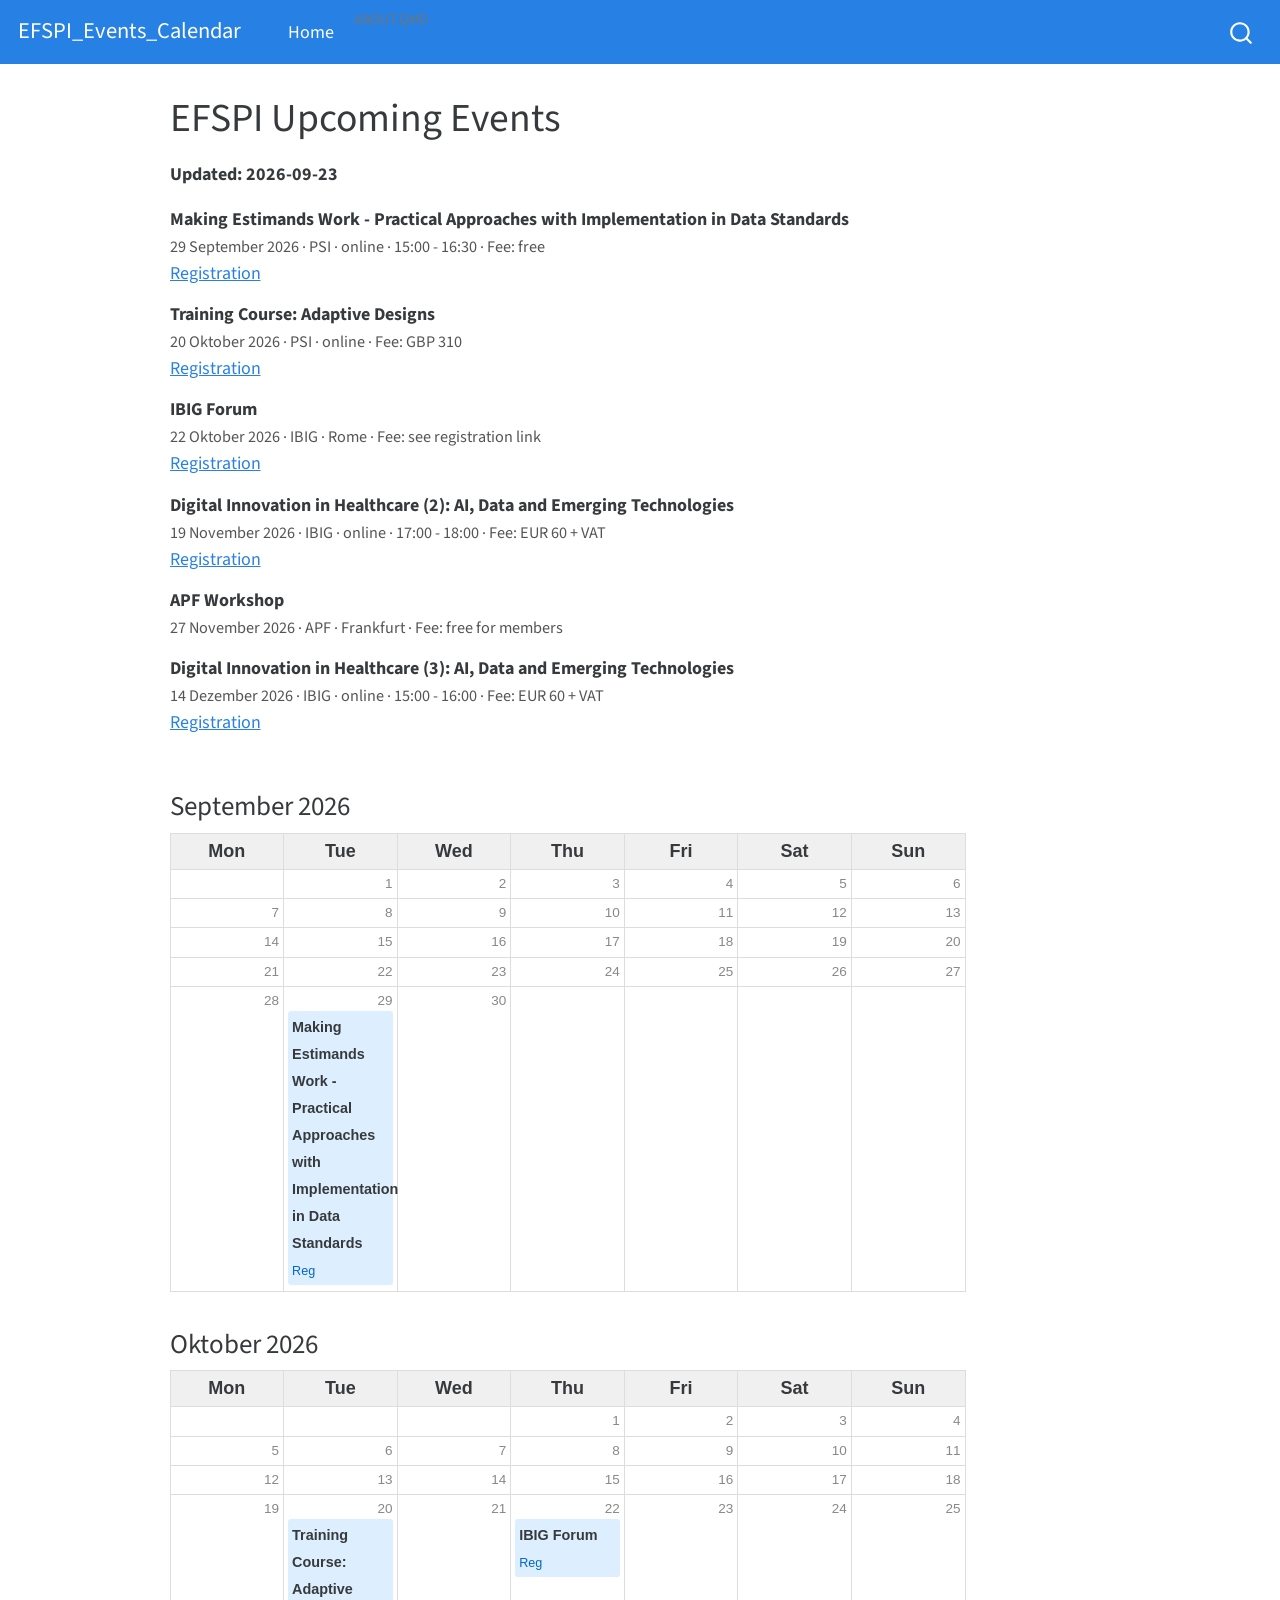
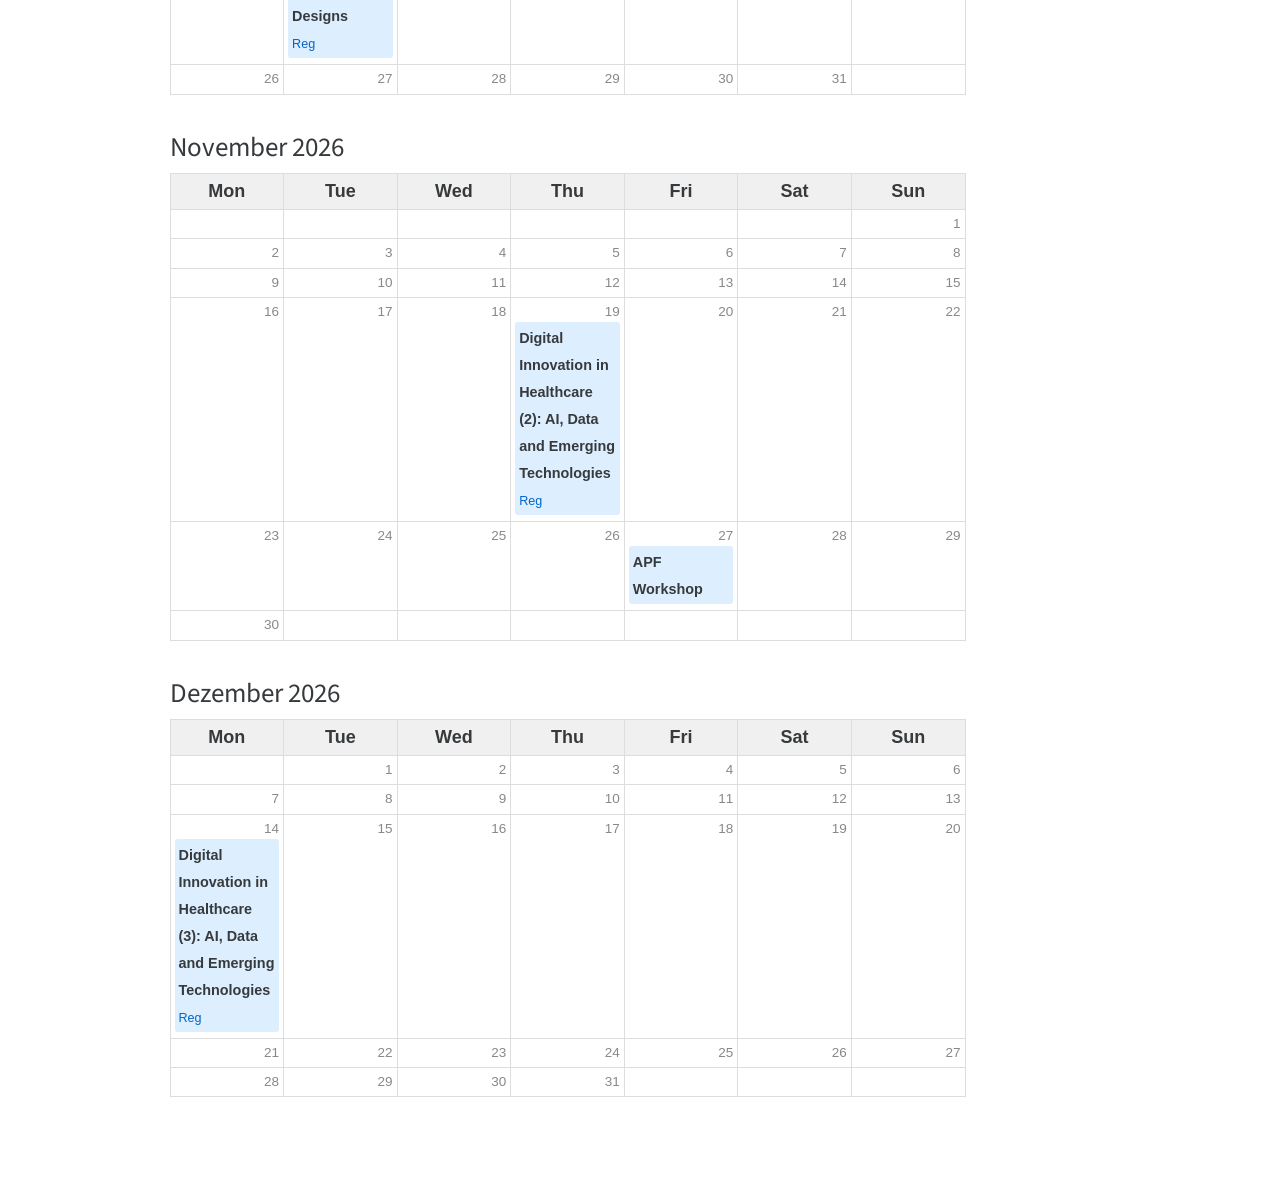
==== docs/index.html @ 8a39c282 "corrections" ====
<!DOCTYPE html>
<html xmlns="http://www.w3.org/1999/xhtml" lang="en" xml:lang="en"><head>

<meta charset="utf-8">
<meta name="generator" content="quarto-1.2.335">

<meta name="viewport" content="width=device-width, initial-scale=1.0, user-scalable=yes">


<title>EFSPI_Events_Calendar - EFSPI Upcoming Events</title>
<style>
code{white-space: pre-wrap;}
span.smallcaps{font-variant: small-caps;}
div.columns{display: flex; gap: min(4vw, 1.5em);}
div.column{flex: auto; overflow-x: auto;}
div.hanging-indent{margin-left: 1.5em; text-indent: -1.5em;}
ul.task-list{list-style: none;}
ul.task-list li input[type="checkbox"] {
  width: 0.8em;
  margin: 0 0.8em 0.2em -1.6em;
  vertical-align: middle;
}
</style>


<script src="site_libs/quarto-nav/quarto-nav.js"></script>
<script src="site_libs/quarto-nav/headroom.min.js"></script>
<script src="site_libs/clipboard/clipboard.min.js"></script>
<script src="site_libs/quarto-search/autocomplete.umd.js"></script>
<script src="site_libs/quarto-search/fuse.min.js"></script>
<script src="site_libs/quarto-search/quarto-search.js"></script>
<meta name="quarto:offset" content="./">
<script src="site_libs/quarto-html/quarto.js"></script>
<script src="site_libs/quarto-html/popper.min.js"></script>
<script src="site_libs/quarto-html/tippy.umd.min.js"></script>
<script src="site_libs/quarto-html/anchor.min.js"></script>
<link href="site_libs/quarto-html/tippy.css" rel="stylesheet">
<link href="site_libs/quarto-html/quarto-syntax-highlighting.css" rel="stylesheet" id="quarto-text-highlighting-styles">
<script src="site_libs/bootstrap/bootstrap.min.js"></script>
<link href="site_libs/bootstrap/bootstrap-icons.css" rel="stylesheet">
<link href="site_libs/bootstrap/bootstrap.min.css" rel="stylesheet" id="quarto-bootstrap" data-mode="light">
<script id="quarto-search-options" type="application/json">{
  "location": "navbar",
  "copy-button": false,
  "collapse-after": 3,
  "panel-placement": "end",
  "type": "overlay",
  "limit": 20,
  "language": {
    "search-no-results-text": "No results",
    "search-matching-documents-text": "matching documents",
    "search-copy-link-title": "Copy link to search",
    "search-hide-matches-text": "Hide additional matches",
    "search-more-match-text": "more match in this document",
    "search-more-matches-text": "more matches in this document",
    "search-clear-button-title": "Clear",
    "search-detached-cancel-button-title": "Cancel",
    "search-submit-button-title": "Submit"
  }
}</script>


<link rel="stylesheet" href="styles.css">
</head>

<body class="nav-fixed">

<div id="quarto-search-results"></div>
  <header id="quarto-header" class="headroom fixed-top">
    <nav class="navbar navbar-expand-lg navbar-dark ">
      <div class="navbar-container container-fluid">
      <div class="navbar-brand-container">
    <a class="navbar-brand" href="./index.html">
    <span class="navbar-title">EFSPI_Events_Calendar</span>
    </a>
  </div>
          <button class="navbar-toggler" type="button" data-bs-toggle="collapse" data-bs-target="#navbarCollapse" aria-controls="navbarCollapse" aria-expanded="false" aria-label="Toggle navigation" onclick="if (window.quartoToggleHeadroom) { window.quartoToggleHeadroom(); }">
  <span class="navbar-toggler-icon"></span>
</button>
          <div class="collapse navbar-collapse" id="navbarCollapse">
            <ul class="navbar-nav navbar-nav-scroll me-auto">
  <li class="nav-item">
    <a class="nav-link active" href="./index.html" aria-current="page">
 <span class="menu-text">Home</span></a>
  </li>  
  <li class="dropdown-header">
 <span class="menu-text">about.qmd</span></li>
</ul>
              <div id="quarto-search" class="" title="Search"></div>
          </div> <!-- /navcollapse -->
      </div> <!-- /container-fluid -->
    </nav>
</header>
<!-- content -->
<div id="quarto-content" class="quarto-container page-columns page-rows-contents page-layout-article page-navbar">
<!-- sidebar -->
<!-- margin-sidebar -->
    <div id="quarto-margin-sidebar" class="sidebar margin-sidebar">
        
    </div>
<!-- main -->
<main class="content" id="quarto-document-content">

<header id="title-block-header" class="quarto-title-block default">
<div class="quarto-title">
<h1 class="title">EFSPI Upcoming Events</h1>
</div>



<div class="quarto-title-meta">

    
  
    
  </div>
  

</header>

<div class="cell">

</div>
<p><strong>Updated: 2026-09-23</strong></p>
<div class="cell">

</div>
<div class="cell-output-display">
<ul style="list-style:none; padding-left:0;">
<li style="margin-bottom:0.8em;">
<strong>Making Estimands Work - Practical Approaches with Implementation in Data Standards</strong>
<br>
<span style="color:#555; font-size:0.9em;">29 September 2026 · PSI · online · 15:00 - 16:30 · Fee: free</span>
<br>
<a href="https://www.psiweb.org/events/event-item/2026/09/29/default-calendar/making-estimands-work---practical-approaches-with-implementation-in-data-standards__;!!Eu8ikxSnpXkBCg!ZnYE-4MUU38ZFe_chBltUeCgJdPd--goUozx1WuyBb1D4DlcqTXJ4Sy6slEdzy6hXQm02Gc2l-YIGMWHgOk6dEaZqAbaOb8753hrBzM$">Registration</a>
</li>
<li style="margin-bottom:0.8em;">
<strong>Training Course: Adaptive Designs</strong>
<br>
<span style="color:#555; font-size:0.9em;">20 Oktober 2026 · PSI · online · Fee: GBP 310</span>
<br>
<a href="https://www.psiweb.org/events/event-item/2026/10/20/default-calendar/psi-training-course--adaptive-designs__;!!Eu8ikxSnpXkBCg!ZnYE-4MUU38ZFe_chBltUeCgJdPd--goUozx1WuyBb1D4DlcqTXJ4Sy6slEdzy6hXQm02Gc2l-YIGMWHgOk6dEaZqAbaOb871MA6efM$">Registration</a>
</li>
<li style="margin-bottom:0.8em;">
<strong>IBIG Forum</strong>
<br>
<span style="color:#555; font-size:0.9em;">22 Oktober 2026 · IBIG · Rome · Fee: see registration link</span>
<br>
<a href="https://eventi.linecongress.com/FrontEnd/index.php?job=CAMBIO_LINGUA&amp;SYSTEM_LINGUA=en&amp;center=REGISTRAZIONE__;!!Eu8ikxSnpXkBCg!cJTNL3lwAKtZ7hWJ_s9ypHmPSdzuYnQo1s8SMgA1jEizMlxwiY4vSqfa9BjDc6ctfJDakOF1p_NlqCm38WljlmKPu0xXmwSCoRz6$">Registration</a>
</li>
<li style="margin-bottom:0.8em;">
<strong>Digital Innovation in Healthcare (2): AI, Data and Emerging Technologies</strong>
<br>
<span style="color:#555; font-size:0.9em;">19 November 2026 · IBIG · online · 17:00 - 18:00 · Fee: EUR 60 + VAT</span>
<br>
<a href="https://www.simef.it/events/webinar-series-on-digital-innovation-in-healthcare-ai-data-and-emerging-technologies/__;!!Eu8ikxSnpXkBCg!cJTNL3lwAKtZ7hWJ_s9ypHmPSdzuYnQo1s8SMgA1jEizMlxwiY4vSqfa9BjDc6ctfJDakOF1p_NlqCm38WljlmKPu0xXm_95G_2I$">Registration</a>
</li>
<li style="margin-bottom:0.8em;">
<strong>APF Workshop</strong>
<br>
<span style="color:#555; font-size:0.9em;">27 November 2026 · APF · Frankfurt · Fee: free for members</span>
<br>
</li>
<li style="margin-bottom:0.8em;">
<strong>Digital Innovation in Healthcare (3): AI, Data and Emerging Technologies</strong>
<br>
<span style="color:#555; font-size:0.9em;">14 Dezember 2026 · IBIG · online · 15:00 - 16:00 · Fee: EUR 60 + VAT</span>
<br>
<a href="https://www.simef.it/events/webinar-series-on-digital-innovation-in-healthcare-ai-data-and-emerging-technologies/__;!!Eu8ikxSnpXkBCg!cJTNL3lwAKtZ7hWJ_s9ypHmPSdzuYnQo1s8SMgA1jEizMlxwiY4vSqfa9BjDc6ctfJDakOF1p_NlqCm38WljlmKPu0xXm_95G_2I$">Registration</a>
</li>
</ul>
</div>
<div class="cell-output-display">

<h3 style="margin-top:2rem" class="anchored">September 2026</h3>
<table style="width:100%; border-collapse:collapse; table-layout:fixed;">
<thead>
<tr>
<th style="width:14.28%; text-align:center; padding:4px;
                           background:#f0f0f0; border:1px solid #ddd;">Mon</th>
<th style="width:14.28%; text-align:center; padding:4px;
                           background:#f0f0f0; border:1px solid #ddd;">Tue</th>
<th style="width:14.28%; text-align:center; padding:4px;
                           background:#f0f0f0; border:1px solid #ddd;">Wed</th>
<th style="width:14.28%; text-align:center; padding:4px;
                           background:#f0f0f0; border:1px solid #ddd;">Thu</th>
<th style="width:14.28%; text-align:center; padding:4px;
                           background:#f0f0f0; border:1px solid #ddd;">Fri</th>
<th style="width:14.28%; text-align:center; padding:4px;
                           background:#f0f0f0; border:1px solid #ddd;">Sat</th>
<th style="width:14.28%; text-align:center; padding:4px;
                           background:#f0f0f0; border:1px solid #ddd;">Sun</th>
</tr>
</thead>
<tbody>
<tr>
<td style="border:1px solid #ddd;"></td>
<td style="border:1px solid #ddd; vertical-align:top; padding:4px;
                 min-height:60px; width:14.28%;">
<div style="font-size:0.75em; color:#888;
                               text-align:right;">1</div>
</td>
<td style="border:1px solid #ddd; vertical-align:top; padding:4px;
                 min-height:60px; width:14.28%;">
<div style="font-size:0.75em; color:#888;
                               text-align:right;">2</div>
</td>
<td style="border:1px solid #ddd; vertical-align:top; padding:4px;
                 min-height:60px; width:14.28%;">
<div style="font-size:0.75em; color:#888;
                               text-align:right;">3</div>
</td>
<td style="border:1px solid #ddd; vertical-align:top; padding:4px;
                 min-height:60px; width:14.28%;">
<div style="font-size:0.75em; color:#888;
                               text-align:right;">4</div>
</td>
<td style="border:1px solid #ddd; vertical-align:top; padding:4px;
                 min-height:60px; width:14.28%;">
<div style="font-size:0.75em; color:#888;
                               text-align:right;">5</div>
</td>
<td style="border:1px solid #ddd; vertical-align:top; padding:4px;
                 min-height:60px; width:14.28%;">
<div style="font-size:0.75em; color:#888;
                               text-align:right;">6</div>
</td>
</tr>
<tr>
<td style="border:1px solid #ddd; vertical-align:top; padding:4px;
                 min-height:60px; width:14.28%;">
<div style="font-size:0.75em; color:#888;
                               text-align:right;">7</div>
</td>
<td style="border:1px solid #ddd; vertical-align:top; padding:4px;
                 min-height:60px; width:14.28%;">
<div style="font-size:0.75em; color:#888;
                               text-align:right;">8</div>
</td>
<td style="border:1px solid #ddd; vertical-align:top; padding:4px;
                 min-height:60px; width:14.28%;">
<div style="font-size:0.75em; color:#888;
                               text-align:right;">9</div>
</td>
<td style="border:1px solid #ddd; vertical-align:top; padding:4px;
                 min-height:60px; width:14.28%;">
<div style="font-size:0.75em; color:#888;
                               text-align:right;">10</div>
</td>
<td style="border:1px solid #ddd; vertical-align:top; padding:4px;
                 min-height:60px; width:14.28%;">
<div style="font-size:0.75em; color:#888;
                               text-align:right;">11</div>
</td>
<td style="border:1px solid #ddd; vertical-align:top; padding:4px;
                 min-height:60px; width:14.28%;">
<div style="font-size:0.75em; color:#888;
                               text-align:right;">12</div>
</td>
<td style="border:1px solid #ddd; vertical-align:top; padding:4px;
                 min-height:60px; width:14.28%;">
<div style="font-size:0.75em; color:#888;
                               text-align:right;">13</div>
</td>
</tr>
<tr>
<td style="border:1px solid #ddd; vertical-align:top; padding:4px;
                 min-height:60px; width:14.28%;">
<div style="font-size:0.75em; color:#888;
                               text-align:right;">14</div>
</td>
<td style="border:1px solid #ddd; vertical-align:top; padding:4px;
                 min-height:60px; width:14.28%;">
<div style="font-size:0.75em; color:#888;
                               text-align:right;">15</div>
</td>
<td style="border:1px solid #ddd; vertical-align:top; padding:4px;
                 min-height:60px; width:14.28%;">
<div style="font-size:0.75em; color:#888;
                               text-align:right;">16</div>
</td>
<td style="border:1px solid #ddd; vertical-align:top; padding:4px;
                 min-height:60px; width:14.28%;">
<div style="font-size:0.75em; color:#888;
                               text-align:right;">17</div>
</td>
<td style="border:1px solid #ddd; vertical-align:top; padding:4px;
                 min-height:60px; width:14.28%;">
<div style="font-size:0.75em; color:#888;
                               text-align:right;">18</div>
</td>
<td style="border:1px solid #ddd; vertical-align:top; padding:4px;
                 min-height:60px; width:14.28%;">
<div style="font-size:0.75em; color:#888;
                               text-align:right;">19</div>
</td>
<td style="border:1px solid #ddd; vertical-align:top; padding:4px;
                 min-height:60px; width:14.28%;">
<div style="font-size:0.75em; color:#888;
                               text-align:right;">20</div>
</td>
</tr>
<tr>
<td style="border:1px solid #ddd; vertical-align:top; padding:4px;
                 min-height:60px; width:14.28%;">
<div style="font-size:0.75em; color:#888;
                               text-align:right;">21</div>
</td>
<td style="border:1px solid #ddd; vertical-align:top; padding:4px;
                 min-height:60px; width:14.28%;">
<div style="font-size:0.75em; color:#888;
                               text-align:right;">22</div>
</td>
<td style="border:1px solid #ddd; vertical-align:top; padding:4px;
                 min-height:60px; width:14.28%;">
<div style="font-size:0.75em; color:#888;
                               text-align:right;">23</div>
</td>
<td style="border:1px solid #ddd; vertical-align:top; padding:4px;
                 min-height:60px; width:14.28%;">
<div style="font-size:0.75em; color:#888;
                               text-align:right;">24</div>
</td>
<td style="border:1px solid #ddd; vertical-align:top; padding:4px;
                 min-height:60px; width:14.28%;">
<div style="font-size:0.75em; color:#888;
                               text-align:right;">25</div>
</td>
<td style="border:1px solid #ddd; vertical-align:top; padding:4px;
                 min-height:60px; width:14.28%;">
<div style="font-size:0.75em; color:#888;
                               text-align:right;">26</div>
</td>
<td style="border:1px solid #ddd; vertical-align:top; padding:4px;
                 min-height:60px; width:14.28%;">
<div style="font-size:0.75em; color:#888;
                               text-align:right;">27</div>
</td>
</tr>
<tr>
<td style="border:1px solid #ddd; vertical-align:top; padding:4px;
                 min-height:60px; width:14.28%;">
<div style="font-size:0.75em; color:#888;
                               text-align:right;">28</div>
</td>
<td style="border:1px solid #ddd; vertical-align:top; padding:4px;
                 min-height:60px; width:14.28%;">
<div style="font-size:0.75em; color:#888;
                               text-align:right;">29</div>
<div style="background:#ddeeff; border-radius:3px;
                     padding:2px 4px;
                     margin-bottom:2px;">
<strong style="font-size:0.8em;">Making Estimands Work - Practical Approaches with Implementation in Data Standards</strong>
<br>
<a href="https://www.psiweb.org/events/event-item/2026/09/29/default-calendar/making-estimands-work---practical-approaches-with-implementation-in-data-standards__;!!Eu8ikxSnpXkBCg!ZnYE-4MUU38ZFe_chBltUeCgJdPd--goUozx1WuyBb1D4DlcqTXJ4Sy6slEdzy6hXQm02Gc2l-YIGMWHgOk6dEaZqAbaOb8753hrBzM$" style="font-size:0.7em;">Reg</a>
</div>
</td>
<td style="border:1px solid #ddd; vertical-align:top; padding:4px;
                 min-height:60px; width:14.28%;">
<div style="font-size:0.75em; color:#888;
                               text-align:right;">30</div>
</td>
<td style="border:1px solid #ddd;"></td>
<td style="border:1px solid #ddd;"></td>
<td style="border:1px solid #ddd;"></td>
<td style="border:1px solid #ddd;"></td>
</tr>
</tbody>
</table>
<h3 style="margin-top:2rem" class="anchored">Oktober 2026</h3>
<table style="width:100%; border-collapse:collapse; table-layout:fixed;">
<thead>
<tr>
<th style="width:14.28%; text-align:center; padding:4px;
                           background:#f0f0f0; border:1px solid #ddd;">Mon</th>
<th style="width:14.28%; text-align:center; padding:4px;
                           background:#f0f0f0; border:1px solid #ddd;">Tue</th>
<th style="width:14.28%; text-align:center; padding:4px;
                           background:#f0f0f0; border:1px solid #ddd;">Wed</th>
<th style="width:14.28%; text-align:center; padding:4px;
                           background:#f0f0f0; border:1px solid #ddd;">Thu</th>
<th style="width:14.28%; text-align:center; padding:4px;
                           background:#f0f0f0; border:1px solid #ddd;">Fri</th>
<th style="width:14.28%; text-align:center; padding:4px;
                           background:#f0f0f0; border:1px solid #ddd;">Sat</th>
<th style="width:14.28%; text-align:center; padding:4px;
                           background:#f0f0f0; border:1px solid #ddd;">Sun</th>
</tr>
</thead>
<tbody>
<tr>
<td style="border:1px solid #ddd;"></td>
<td style="border:1px solid #ddd;"></td>
<td style="border:1px solid #ddd;"></td>
<td style="border:1px solid #ddd; vertical-align:top; padding:4px;
                 min-height:60px; width:14.28%;">
<div style="font-size:0.75em; color:#888;
                               text-align:right;">1</div>
</td>
<td style="border:1px solid #ddd; vertical-align:top; padding:4px;
                 min-height:60px; width:14.28%;">
<div style="font-size:0.75em; color:#888;
                               text-align:right;">2</div>
</td>
<td style="border:1px solid #ddd; vertical-align:top; padding:4px;
                 min-height:60px; width:14.28%;">
<div style="font-size:0.75em; color:#888;
                               text-align:right;">3</div>
</td>
<td style="border:1px solid #ddd; vertical-align:top; padding:4px;
                 min-height:60px; width:14.28%;">
<div style="font-size:0.75em; color:#888;
                               text-align:right;">4</div>
</td>
</tr>
<tr>
<td style="border:1px solid #ddd; vertical-align:top; padding:4px;
                 min-height:60px; width:14.28%;">
<div style="font-size:0.75em; color:#888;
                               text-align:right;">5</div>
</td>
<td style="border:1px solid #ddd; vertical-align:top; padding:4px;
                 min-height:60px; width:14.28%;">
<div style="font-size:0.75em; color:#888;
                               text-align:right;">6</div>
</td>
<td style="border:1px solid #ddd; vertical-align:top; padding:4px;
                 min-height:60px; width:14.28%;">
<div style="font-size:0.75em; color:#888;
                               text-align:right;">7</div>
</td>
<td style="border:1px solid #ddd; vertical-align:top; padding:4px;
                 min-height:60px; width:14.28%;">
<div style="font-size:0.75em; color:#888;
                               text-align:right;">8</div>
</td>
<td style="border:1px solid #ddd; vertical-align:top; padding:4px;
                 min-height:60px; width:14.28%;">
<div style="font-size:0.75em; color:#888;
                               text-align:right;">9</div>
</td>
<td style="border:1px solid #ddd; vertical-align:top; padding:4px;
                 min-height:60px; width:14.28%;">
<div style="font-size:0.75em; color:#888;
                               text-align:right;">10</div>
</td>
<td style="border:1px solid #ddd; vertical-align:top; padding:4px;
                 min-height:60px; width:14.28%;">
<div style="font-size:0.75em; color:#888;
                               text-align:right;">11</div>
</td>
</tr>
<tr>
<td style="border:1px solid #ddd; vertical-align:top; padding:4px;
                 min-height:60px; width:14.28%;">
<div style="font-size:0.75em; color:#888;
                               text-align:right;">12</div>
</td>
<td style="border:1px solid #ddd; vertical-align:top; padding:4px;
                 min-height:60px; width:14.28%;">
<div style="font-size:0.75em; color:#888;
                               text-align:right;">13</div>
</td>
<td style="border:1px solid #ddd; vertical-align:top; padding:4px;
                 min-height:60px; width:14.28%;">
<div style="font-size:0.75em; color:#888;
                               text-align:right;">14</div>
</td>
<td style="border:1px solid #ddd; vertical-align:top; padding:4px;
                 min-height:60px; width:14.28%;">
<div style="font-size:0.75em; color:#888;
                               text-align:right;">15</div>
</td>
<td style="border:1px solid #ddd; vertical-align:top; padding:4px;
                 min-height:60px; width:14.28%;">
<div style="font-size:0.75em; color:#888;
                               text-align:right;">16</div>
</td>
<td style="border:1px solid #ddd; vertical-align:top; padding:4px;
                 min-height:60px; width:14.28%;">
<div style="font-size:0.75em; color:#888;
                               text-align:right;">17</div>
</td>
<td style="border:1px solid #ddd; vertical-align:top; padding:4px;
                 min-height:60px; width:14.28%;">
<div style="font-size:0.75em; color:#888;
                               text-align:right;">18</div>
</td>
</tr>
<tr>
<td style="border:1px solid #ddd; vertical-align:top; padding:4px;
                 min-height:60px; width:14.28%;">
<div style="font-size:0.75em; color:#888;
                               text-align:right;">19</div>
</td>
<td style="border:1px solid #ddd; vertical-align:top; padding:4px;
                 min-height:60px; width:14.28%;">
<div style="font-size:0.75em; color:#888;
                               text-align:right;">20</div>
<div style="background:#ddeeff; border-radius:3px;
                     padding:2px 4px;
                     margin-bottom:2px;">
<strong style="font-size:0.8em;">Training Course: Adaptive Designs</strong>
<br>
<a href="https://www.psiweb.org/events/event-item/2026/10/20/default-calendar/psi-training-course--adaptive-designs__;!!Eu8ikxSnpXkBCg!ZnYE-4MUU38ZFe_chBltUeCgJdPd--goUozx1WuyBb1D4DlcqTXJ4Sy6slEdzy6hXQm02Gc2l-YIGMWHgOk6dEaZqAbaOb871MA6efM$" style="font-size:0.7em;">Reg</a>
</div>
</td>
<td style="border:1px solid #ddd; vertical-align:top; padding:4px;
                 min-height:60px; width:14.28%;">
<div style="font-size:0.75em; color:#888;
                               text-align:right;">21</div>
</td>
<td style="border:1px solid #ddd; vertical-align:top; padding:4px;
                 min-height:60px; width:14.28%;">
<div style="font-size:0.75em; color:#888;
                               text-align:right;">22</div>
<div style="background:#ddeeff; border-radius:3px;
                     padding:2px 4px;
                     margin-bottom:2px;">
<strong style="font-size:0.8em;">IBIG Forum</strong>
<br>
<a href="https://eventi.linecongress.com/FrontEnd/index.php?job=CAMBIO_LINGUA&amp;SYSTEM_LINGUA=en&amp;center=REGISTRAZIONE__;!!Eu8ikxSnpXkBCg!cJTNL3lwAKtZ7hWJ_s9ypHmPSdzuYnQo1s8SMgA1jEizMlxwiY4vSqfa9BjDc6ctfJDakOF1p_NlqCm38WljlmKPu0xXmwSCoRz6$" style="font-size:0.7em;">Reg</a>
</div>
</td>
<td style="border:1px solid #ddd; vertical-align:top; padding:4px;
                 min-height:60px; width:14.28%;">
<div style="font-size:0.75em; color:#888;
                               text-align:right;">23</div>
</td>
<td style="border:1px solid #ddd; vertical-align:top; padding:4px;
                 min-height:60px; width:14.28%;">
<div style="font-size:0.75em; color:#888;
                               text-align:right;">24</div>
</td>
<td style="border:1px solid #ddd; vertical-align:top; padding:4px;
                 min-height:60px; width:14.28%;">
<div style="font-size:0.75em; color:#888;
                               text-align:right;">25</div>
</td>
</tr>
<tr>
<td style="border:1px solid #ddd; vertical-align:top; padding:4px;
                 min-height:60px; width:14.28%;">
<div style="font-size:0.75em; color:#888;
                               text-align:right;">26</div>
</td>
<td style="border:1px solid #ddd; vertical-align:top; padding:4px;
                 min-height:60px; width:14.28%;">
<div style="font-size:0.75em; color:#888;
                               text-align:right;">27</div>
</td>
<td style="border:1px solid #ddd; vertical-align:top; padding:4px;
                 min-height:60px; width:14.28%;">
<div style="font-size:0.75em; color:#888;
                               text-align:right;">28</div>
</td>
<td style="border:1px solid #ddd; vertical-align:top; padding:4px;
                 min-height:60px; width:14.28%;">
<div style="font-size:0.75em; color:#888;
                               text-align:right;">29</div>
</td>
<td style="border:1px solid #ddd; vertical-align:top; padding:4px;
                 min-height:60px; width:14.28%;">
<div style="font-size:0.75em; color:#888;
                               text-align:right;">30</div>
</td>
<td style="border:1px solid #ddd; vertical-align:top; padding:4px;
                 min-height:60px; width:14.28%;">
<div style="font-size:0.75em; color:#888;
                               text-align:right;">31</div>
</td>
<td style="border:1px solid #ddd;"></td>
</tr>
</tbody>
</table>
<h3 style="margin-top:2rem" class="anchored">November 2026</h3>
<table style="width:100%; border-collapse:collapse; table-layout:fixed;">
<thead>
<tr>
<th style="width:14.28%; text-align:center; padding:4px;
                           background:#f0f0f0; border:1px solid #ddd;">Mon</th>
<th style="width:14.28%; text-align:center; padding:4px;
                           background:#f0f0f0; border:1px solid #ddd;">Tue</th>
<th style="width:14.28%; text-align:center; padding:4px;
                           background:#f0f0f0; border:1px solid #ddd;">Wed</th>
<th style="width:14.28%; text-align:center; padding:4px;
                           background:#f0f0f0; border:1px solid #ddd;">Thu</th>
<th style="width:14.28%; text-align:center; padding:4px;
                           background:#f0f0f0; border:1px solid #ddd;">Fri</th>
<th style="width:14.28%; text-align:center; padding:4px;
                           background:#f0f0f0; border:1px solid #ddd;">Sat</th>
<th style="width:14.28%; text-align:center; padding:4px;
                           background:#f0f0f0; border:1px solid #ddd;">Sun</th>
</tr>
</thead>
<tbody>
<tr>
<td style="border:1px solid #ddd;"></td>
<td style="border:1px solid #ddd;"></td>
<td style="border:1px solid #ddd;"></td>
<td style="border:1px solid #ddd;"></td>
<td style="border:1px solid #ddd;"></td>
<td style="border:1px solid #ddd;"></td>
<td style="border:1px solid #ddd; vertical-align:top; padding:4px;
                 min-height:60px; width:14.28%;">
<div style="font-size:0.75em; color:#888;
                               text-align:right;">1</div>
</td>
</tr>
<tr>
<td style="border:1px solid #ddd; vertical-align:top; padding:4px;
                 min-height:60px; width:14.28%;">
<div style="font-size:0.75em; color:#888;
                               text-align:right;">2</div>
</td>
<td style="border:1px solid #ddd; vertical-align:top; padding:4px;
                 min-height:60px; width:14.28%;">
<div style="font-size:0.75em; color:#888;
                               text-align:right;">3</div>
</td>
<td style="border:1px solid #ddd; vertical-align:top; padding:4px;
                 min-height:60px; width:14.28%;">
<div style="font-size:0.75em; color:#888;
                               text-align:right;">4</div>
</td>
<td style="border:1px solid #ddd; vertical-align:top; padding:4px;
                 min-height:60px; width:14.28%;">
<div style="font-size:0.75em; color:#888;
                               text-align:right;">5</div>
</td>
<td style="border:1px solid #ddd; vertical-align:top; padding:4px;
                 min-height:60px; width:14.28%;">
<div style="font-size:0.75em; color:#888;
                               text-align:right;">6</div>
</td>
<td style="border:1px solid #ddd; vertical-align:top; padding:4px;
                 min-height:60px; width:14.28%;">
<div style="font-size:0.75em; color:#888;
                               text-align:right;">7</div>
</td>
<td style="border:1px solid #ddd; vertical-align:top; padding:4px;
                 min-height:60px; width:14.28%;">
<div style="font-size:0.75em; color:#888;
                               text-align:right;">8</div>
</td>
</tr>
<tr>
<td style="border:1px solid #ddd; vertical-align:top; padding:4px;
                 min-height:60px; width:14.28%;">
<div style="font-size:0.75em; color:#888;
                               text-align:right;">9</div>
</td>
<td style="border:1px solid #ddd; vertical-align:top; padding:4px;
                 min-height:60px; width:14.28%;">
<div style="font-size:0.75em; color:#888;
                               text-align:right;">10</div>
</td>
<td style="border:1px solid #ddd; vertical-align:top; padding:4px;
                 min-height:60px; width:14.28%;">
<div style="font-size:0.75em; color:#888;
                               text-align:right;">11</div>
</td>
<td style="border:1px solid #ddd; vertical-align:top; padding:4px;
                 min-height:60px; width:14.28%;">
<div style="font-size:0.75em; color:#888;
                               text-align:right;">12</div>
</td>
<td style="border:1px solid #ddd; vertical-align:top; padding:4px;
                 min-height:60px; width:14.28%;">
<div style="font-size:0.75em; color:#888;
                               text-align:right;">13</div>
</td>
<td style="border:1px solid #ddd; vertical-align:top; padding:4px;
                 min-height:60px; width:14.28%;">
<div style="font-size:0.75em; color:#888;
                               text-align:right;">14</div>
</td>
<td style="border:1px solid #ddd; vertical-align:top; padding:4px;
                 min-height:60px; width:14.28%;">
<div style="font-size:0.75em; color:#888;
                               text-align:right;">15</div>
</td>
</tr>
<tr>
<td style="border:1px solid #ddd; vertical-align:top; padding:4px;
                 min-height:60px; width:14.28%;">
<div style="font-size:0.75em; color:#888;
                               text-align:right;">16</div>
</td>
<td style="border:1px solid #ddd; vertical-align:top; padding:4px;
                 min-height:60px; width:14.28%;">
<div style="font-size:0.75em; color:#888;
                               text-align:right;">17</div>
</td>
<td style="border:1px solid #ddd; vertical-align:top; padding:4px;
                 min-height:60px; width:14.28%;">
<div style="font-size:0.75em; color:#888;
                               text-align:right;">18</div>
</td>
<td style="border:1px solid #ddd; vertical-align:top; padding:4px;
                 min-height:60px; width:14.28%;">
<div style="font-size:0.75em; color:#888;
                               text-align:right;">19</div>
<div style="background:#ddeeff; border-radius:3px;
                     padding:2px 4px;
                     margin-bottom:2px;">
<strong style="font-size:0.8em;">Digital Innovation in Healthcare (2): AI, Data and Emerging Technologies</strong>
<br>
<a href="https://www.simef.it/events/webinar-series-on-digital-innovation-in-healthcare-ai-data-and-emerging-technologies/__;!!Eu8ikxSnpXkBCg!cJTNL3lwAKtZ7hWJ_s9ypHmPSdzuYnQo1s8SMgA1jEizMlxwiY4vSqfa9BjDc6ctfJDakOF1p_NlqCm38WljlmKPu0xXm_95G_2I$" style="font-size:0.7em;">Reg</a>
</div>
</td>
<td style="border:1px solid #ddd; vertical-align:top; padding:4px;
                 min-height:60px; width:14.28%;">
<div style="font-size:0.75em; color:#888;
                               text-align:right;">20</div>
</td>
<td style="border:1px solid #ddd; vertical-align:top; padding:4px;
                 min-height:60px; width:14.28%;">
<div style="font-size:0.75em; color:#888;
                               text-align:right;">21</div>
</td>
<td style="border:1px solid #ddd; vertical-align:top; padding:4px;
                 min-height:60px; width:14.28%;">
<div style="font-size:0.75em; color:#888;
                               text-align:right;">22</div>
</td>
</tr>
<tr>
<td style="border:1px solid #ddd; vertical-align:top; padding:4px;
                 min-height:60px; width:14.28%;">
<div style="font-size:0.75em; color:#888;
                               text-align:right;">23</div>
</td>
<td style="border:1px solid #ddd; vertical-align:top; padding:4px;
                 min-height:60px; width:14.28%;">
<div style="font-size:0.75em; color:#888;
                               text-align:right;">24</div>
</td>
<td style="border:1px solid #ddd; vertical-align:top; padding:4px;
                 min-height:60px; width:14.28%;">
<div style="font-size:0.75em; color:#888;
                               text-align:right;">25</div>
</td>
<td style="border:1px solid #ddd; vertical-align:top; padding:4px;
                 min-height:60px; width:14.28%;">
<div style="font-size:0.75em; color:#888;
                               text-align:right;">26</div>
</td>
<td style="border:1px solid #ddd; vertical-align:top; padding:4px;
                 min-height:60px; width:14.28%;">
<div style="font-size:0.75em; color:#888;
                               text-align:right;">27</div>
<div style="background:#ddeeff; border-radius:3px;
                     padding:2px 4px;
                     margin-bottom:2px;">
<strong style="font-size:0.8em;">APF Workshop</strong>
<br>
</div>
</td>
<td style="border:1px solid #ddd; vertical-align:top; padding:4px;
                 min-height:60px; width:14.28%;">
<div style="font-size:0.75em; color:#888;
                               text-align:right;">28</div>
</td>
<td style="border:1px solid #ddd; vertical-align:top; padding:4px;
                 min-height:60px; width:14.28%;">
<div style="font-size:0.75em; color:#888;
                               text-align:right;">29</div>
</td>
</tr>
<tr>
<td style="border:1px solid #ddd; vertical-align:top; padding:4px;
                 min-height:60px; width:14.28%;">
<div style="font-size:0.75em; color:#888;
                               text-align:right;">30</div>
</td>
<td style="border:1px solid #ddd;"></td>
<td style="border:1px solid #ddd;"></td>
<td style="border:1px solid #ddd;"></td>
<td style="border:1px solid #ddd;"></td>
<td style="border:1px solid #ddd;"></td>
<td style="border:1px solid #ddd;"></td>
</tr>
</tbody>
</table>
<h3 style="margin-top:2rem" class="anchored">Dezember 2026</h3>
<table style="width:100%; border-collapse:collapse; table-layout:fixed;">
<thead>
<tr>
<th style="width:14.28%; text-align:center; padding:4px;
                           background:#f0f0f0; border:1px solid #ddd;">Mon</th>
<th style="width:14.28%; text-align:center; padding:4px;
                           background:#f0f0f0; border:1px solid #ddd;">Tue</th>
<th style="width:14.28%; text-align:center; padding:4px;
                           background:#f0f0f0; border:1px solid #ddd;">Wed</th>
<th style="width:14.28%; text-align:center; padding:4px;
                           background:#f0f0f0; border:1px solid #ddd;">Thu</th>
<th style="width:14.28%; text-align:center; padding:4px;
                           background:#f0f0f0; border:1px solid #ddd;">Fri</th>
<th style="width:14.28%; text-align:center; padding:4px;
                           background:#f0f0f0; border:1px solid #ddd;">Sat</th>
<th style="width:14.28%; text-align:center; padding:4px;
                           background:#f0f0f0; border:1px solid #ddd;">Sun</th>
</tr>
</thead>
<tbody>
<tr>
<td style="border:1px solid #ddd;"></td>
<td style="border:1px solid #ddd; vertical-align:top; padding:4px;
                 min-height:60px; width:14.28%;">
<div style="font-size:0.75em; color:#888;
                               text-align:right;">1</div>
</td>
<td style="border:1px solid #ddd; vertical-align:top; padding:4px;
                 min-height:60px; width:14.28%;">
<div style="font-size:0.75em; color:#888;
                               text-align:right;">2</div>
</td>
<td style="border:1px solid #ddd; vertical-align:top; padding:4px;
                 min-height:60px; width:14.28%;">
<div style="font-size:0.75em; color:#888;
                               text-align:right;">3</div>
</td>
<td style="border:1px solid #ddd; vertical-align:top; padding:4px;
                 min-height:60px; width:14.28%;">
<div style="font-size:0.75em; color:#888;
                               text-align:right;">4</div>
</td>
<td style="border:1px solid #ddd; vertical-align:top; padding:4px;
                 min-height:60px; width:14.28%;">
<div style="font-size:0.75em; color:#888;
                               text-align:right;">5</div>
</td>
<td style="border:1px solid #ddd; vertical-align:top; padding:4px;
                 min-height:60px; width:14.28%;">
<div style="font-size:0.75em; color:#888;
                               text-align:right;">6</div>
</td>
</tr>
<tr>
<td style="border:1px solid #ddd; vertical-align:top; padding:4px;
                 min-height:60px; width:14.28%;">
<div style="font-size:0.75em; color:#888;
                               text-align:right;">7</div>
</td>
<td style="border:1px solid #ddd; vertical-align:top; padding:4px;
                 min-height:60px; width:14.28%;">
<div style="font-size:0.75em; color:#888;
                               text-align:right;">8</div>
</td>
<td style="border:1px solid #ddd; vertical-align:top; padding:4px;
                 min-height:60px; width:14.28%;">
<div style="font-size:0.75em; color:#888;
                               text-align:right;">9</div>
</td>
<td style="border:1px solid #ddd; vertical-align:top; padding:4px;
                 min-height:60px; width:14.28%;">
<div style="font-size:0.75em; color:#888;
                               text-align:right;">10</div>
</td>
<td style="border:1px solid #ddd; vertical-align:top; padding:4px;
                 min-height:60px; width:14.28%;">
<div style="font-size:0.75em; color:#888;
                               text-align:right;">11</div>
</td>
<td style="border:1px solid #ddd; vertical-align:top; padding:4px;
                 min-height:60px; width:14.28%;">
<div style="font-size:0.75em; color:#888;
                               text-align:right;">12</div>
</td>
<td style="border:1px solid #ddd; vertical-align:top; padding:4px;
                 min-height:60px; width:14.28%;">
<div style="font-size:0.75em; color:#888;
                               text-align:right;">13</div>
</td>
</tr>
<tr>
<td style="border:1px solid #ddd; vertical-align:top; padding:4px;
                 min-height:60px; width:14.28%;">
<div style="font-size:0.75em; color:#888;
                               text-align:right;">14</div>
<div style="background:#ddeeff; border-radius:3px;
                     padding:2px 4px;
                     margin-bottom:2px;">
<strong style="font-size:0.8em;">Digital Innovation in Healthcare (3): AI, Data and Emerging Technologies</strong>
<br>
<a href="https://www.simef.it/events/webinar-series-on-digital-innovation-in-healthcare-ai-data-and-emerging-technologies/__;!!Eu8ikxSnpXkBCg!cJTNL3lwAKtZ7hWJ_s9ypHmPSdzuYnQo1s8SMgA1jEizMlxwiY4vSqfa9BjDc6ctfJDakOF1p_NlqCm38WljlmKPu0xXm_95G_2I$" style="font-size:0.7em;">Reg</a>
</div>
</td>
<td style="border:1px solid #ddd; vertical-align:top; padding:4px;
                 min-height:60px; width:14.28%;">
<div style="font-size:0.75em; color:#888;
                               text-align:right;">15</div>
</td>
<td style="border:1px solid #ddd; vertical-align:top; padding:4px;
                 min-height:60px; width:14.28%;">
<div style="font-size:0.75em; color:#888;
                               text-align:right;">16</div>
</td>
<td style="border:1px solid #ddd; vertical-align:top; padding:4px;
                 min-height:60px; width:14.28%;">
<div style="font-size:0.75em; color:#888;
                               text-align:right;">17</div>
</td>
<td style="border:1px solid #ddd; vertical-align:top; padding:4px;
                 min-height:60px; width:14.28%;">
<div style="font-size:0.75em; color:#888;
                               text-align:right;">18</div>
</td>
<td style="border:1px solid #ddd; vertical-align:top; padding:4px;
                 min-height:60px; width:14.28%;">
<div style="font-size:0.75em; color:#888;
                               text-align:right;">19</div>
</td>
<td style="border:1px solid #ddd; vertical-align:top; padding:4px;
                 min-height:60px; width:14.28%;">
<div style="font-size:0.75em; color:#888;
                               text-align:right;">20</div>
</td>
</tr>
<tr>
<td style="border:1px solid #ddd; vertical-align:top; padding:4px;
                 min-height:60px; width:14.28%;">
<div style="font-size:0.75em; color:#888;
                               text-align:right;">21</div>
</td>
<td style="border:1px solid #ddd; vertical-align:top; padding:4px;
                 min-height:60px; width:14.28%;">
<div style="font-size:0.75em; color:#888;
                               text-align:right;">22</div>
</td>
<td style="border:1px solid #ddd; vertical-align:top; padding:4px;
                 min-height:60px; width:14.28%;">
<div style="font-size:0.75em; color:#888;
                               text-align:right;">23</div>
</td>
<td style="border:1px solid #ddd; vertical-align:top; padding:4px;
                 min-height:60px; width:14.28%;">
<div style="font-size:0.75em; color:#888;
                               text-align:right;">24</div>
</td>
<td style="border:1px solid #ddd; vertical-align:top; padding:4px;
                 min-height:60px; width:14.28%;">
<div style="font-size:0.75em; color:#888;
                               text-align:right;">25</div>
</td>
<td style="border:1px solid #ddd; vertical-align:top; padding:4px;
                 min-height:60px; width:14.28%;">
<div style="font-size:0.75em; color:#888;
                               text-align:right;">26</div>
</td>
<td style="border:1px solid #ddd; vertical-align:top; padding:4px;
                 min-height:60px; width:14.28%;">
<div style="font-size:0.75em; color:#888;
                               text-align:right;">27</div>
</td>
</tr>
<tr>
<td style="border:1px solid #ddd; vertical-align:top; padding:4px;
                 min-height:60px; width:14.28%;">
<div style="font-size:0.75em; color:#888;
                               text-align:right;">28</div>
</td>
<td style="border:1px solid #ddd; vertical-align:top; padding:4px;
                 min-height:60px; width:14.28%;">
<div style="font-size:0.75em; color:#888;
                               text-align:right;">29</div>
</td>
<td style="border:1px solid #ddd; vertical-align:top; padding:4px;
                 min-height:60px; width:14.28%;">
<div style="font-size:0.75em; color:#888;
                               text-align:right;">30</div>
</td>
<td style="border:1px solid #ddd; vertical-align:top; padding:4px;
                 min-height:60px; width:14.28%;">
<div style="font-size:0.75em; color:#888;
                               text-align:right;">31</div>
</td>
<td style="border:1px solid #ddd;"></td>
<td style="border:1px solid #ddd;"></td>
<td style="border:1px solid #ddd;"></td>
</tr>
</tbody>
</table>
</div>



</main> <!-- /main -->
<script id="quarto-html-after-body" type="application/javascript">
window.document.addEventListener("DOMContentLoaded", function (event) {
  const toggleBodyColorMode = (bsSheetEl) => {
    const mode = bsSheetEl.getAttribute("data-mode");
    const bodyEl = window.document.querySelector("body");
    if (mode === "dark") {
      bodyEl.classList.add("quarto-dark");
      bodyEl.classList.remove("quarto-light");
    } else {
      bodyEl.classList.add("quarto-light");
      bodyEl.classList.remove("quarto-dark");
    }
  }
  const toggleBodyColorPrimary = () => {
    const bsSheetEl = window.document.querySelector("link#quarto-bootstrap");
    if (bsSheetEl) {
      toggleBodyColorMode(bsSheetEl);
    }
  }
  toggleBodyColorPrimary();  
  const icon = "";
  const anchorJS = new window.AnchorJS();
  anchorJS.options = {
    placement: 'right',
    icon: icon
  };
  anchorJS.add('.anchored');
  const clipboard = new window.ClipboardJS('.code-copy-button', {
    target: function(trigger) {
      return trigger.previousElementSibling;
    }
  });
  clipboard.on('success', function(e) {
    // button target
    const button = e.trigger;
    // don't keep focus
    button.blur();
    // flash "checked"
    button.classList.add('code-copy-button-checked');
    var currentTitle = button.getAttribute("title");
    button.setAttribute("title", "Copied!");
    let tooltip;
    if (window.bootstrap) {
      button.setAttribute("data-bs-toggle", "tooltip");
      button.setAttribute("data-bs-placement", "left");
      button.setAttribute("data-bs-title", "Copied!");
      tooltip = new bootstrap.Tooltip(button, 
        { trigger: "manual", 
          customClass: "code-copy-button-tooltip",
          offset: [0, -8]});
      tooltip.show();    
    }
    setTimeout(function() {
      if (tooltip) {
        tooltip.hide();
        button.removeAttribute("data-bs-title");
        button.removeAttribute("data-bs-toggle");
        button.removeAttribute("data-bs-placement");
      }
      button.setAttribute("title", currentTitle);
      button.classList.remove('code-copy-button-checked');
    }, 1000);
    // clear code selection
    e.clearSelection();
  });
  function tippyHover(el, contentFn) {
    const config = {
      allowHTML: true,
      content: contentFn,
      maxWidth: 500,
      delay: 100,
      arrow: false,
      appendTo: function(el) {
          return el.parentElement;
      },
      interactive: true,
      interactiveBorder: 10,
      theme: 'quarto',
      placement: 'bottom-start'
    };
    window.tippy(el, config); 
  }
  const noterefs = window.document.querySelectorAll('a[role="doc-noteref"]');
  for (var i=0; i<noterefs.length; i++) {
    const ref = noterefs[i];
    tippyHover(ref, function() {
      // use id or data attribute instead here
      let href = ref.getAttribute('data-footnote-href') || ref.getAttribute('href');
      try { href = new URL(href).hash; } catch {}
      const id = href.replace(/^#\/?/, "");
      const note = window.document.getElementById(id);
      return note.innerHTML;
    });
  }
  const findCites = (el) => {
    const parentEl = el.parentElement;
    if (parentEl) {
      const cites = parentEl.dataset.cites;
      if (cites) {
        return {
          el,
          cites: cites.split(' ')
        };
      } else {
        return findCites(el.parentElement)
      }
    } else {
      return undefined;
    }
  };
  var bibliorefs = window.document.querySelectorAll('a[role="doc-biblioref"]');
  for (var i=0; i<bibliorefs.length; i++) {
    const ref = bibliorefs[i];
    const citeInfo = findCites(ref);
    if (citeInfo) {
      tippyHover(citeInfo.el, function() {
        var popup = window.document.createElement('div');
        citeInfo.cites.forEach(function(cite) {
          var citeDiv = window.document.createElement('div');
          citeDiv.classList.add('hanging-indent');
          citeDiv.classList.add('csl-entry');
          var biblioDiv = window.document.getElementById('ref-' + cite);
          if (biblioDiv) {
            citeDiv.innerHTML = biblioDiv.innerHTML;
          }
          popup.appendChild(citeDiv);
        });
        return popup.innerHTML;
      });
    }
  }
});
</script>
</div> <!-- /content -->



</body></html>
---- docs/site_libs/quarto-html/tippy.css ----
.tippy-box[data-animation=fade][data-state=hidden]{opacity:0}[data-tippy-root]{max-width:calc(100vw - 10px)}.tippy-box{position:relative;background-color:#333;color:#fff;border-radius:4px;font-size:14px;line-height:1.4;white-space:normal;outline:0;transition-property:transform,visibility,opacity}.tippy-box[data-placement^=top]>.tippy-arrow{bottom:0}.tippy-box[data-placement^=top]>.tippy-arrow:before{bottom:-7px;left:0;border-width:8px 8px 0;border-top-color:initial;transform-origin:center top}.tippy-box[data-placement^=bottom]>.tippy-arrow{top:0}.tippy-box[data-placement^=bottom]>.tippy-arrow:before{top:-7px;left:0;border-width:0 8px 8px;border-bottom-color:initial;transform-origin:center bottom}.tippy-box[data-placement^=left]>.tippy-arrow{right:0}.tippy-box[data-placement^=left]>.tippy-arrow:before{border-width:8px 0 8px 8px;border-left-color:initial;right:-7px;transform-origin:center left}.tippy-box[data-placement^=right]>.tippy-arrow{left:0}.tippy-box[data-placement^=right]>.tippy-arrow:before{left:-7px;border-width:8px 8px 8px 0;border-right-color:initial;transform-origin:center right}.tippy-box[data-inertia][data-state=visible]{transition-timing-function:cubic-bezier(.54,1.5,.38,1.11)}.tippy-arrow{width:16px;height:16px;color:#333}.tippy-arrow:before{content:"";position:absolute;border-color:transparent;border-style:solid}.tippy-content{position:relative;padding:5px 9px;z-index:1}
---- docs/site_libs/quarto-html/quarto-syntax-highlighting.css ----
/* quarto syntax highlight colors */
:root {
  --quarto-hl-ot-color: #003B4F;
  --quarto-hl-at-color: #657422;
  --quarto-hl-ss-color: #20794D;
  --quarto-hl-an-color: #5E5E5E;
  --quarto-hl-fu-color: #4758AB;
  --quarto-hl-st-color: #20794D;
  --quarto-hl-cf-color: #003B4F;
  --quarto-hl-op-color: #5E5E5E;
  --quarto-hl-er-color: #AD0000;
  --quarto-hl-bn-color: #AD0000;
  --quarto-hl-al-color: #AD0000;
  --quarto-hl-va-color: #111111;
  --quarto-hl-bu-color: inherit;
  --quarto-hl-ex-color: inherit;
  --quarto-hl-pp-color: #AD0000;
  --quarto-hl-in-color: #5E5E5E;
  --quarto-hl-vs-color: #20794D;
  --quarto-hl-wa-color: #5E5E5E;
  --quarto-hl-do-color: #5E5E5E;
  --quarto-hl-im-color: #00769E;
  --quarto-hl-ch-color: #20794D;
  --quarto-hl-dt-color: #AD0000;
  --quarto-hl-fl-color: #AD0000;
  --quarto-hl-co-color: #5E5E5E;
  --quarto-hl-cv-color: #5E5E5E;
  --quarto-hl-cn-color: #8f5902;
  --quarto-hl-sc-color: #5E5E5E;
  --quarto-hl-dv-color: #AD0000;
  --quarto-hl-kw-color: #003B4F;
}

/* other quarto variables */
:root {
  --quarto-font-monospace: SFMono-Regular, Menlo, Monaco, Consolas, "Liberation Mono", "Courier New", monospace;
}

pre > code.sourceCode > span {
  color: #003B4F;
}

code span {
  color: #003B4F;
}

code.sourceCode > span {
  color: #003B4F;
}

div.sourceCode,
div.sourceCode pre.sourceCode {
  color: #003B4F;
}

code span.ot {
  color: #003B4F;
}

code span.at {
  color: #657422;
}

code span.ss {
  color: #20794D;
}

code span.an {
  color: #5E5E5E;
}

code span.fu {
  color: #4758AB;
}

code span.st {
  color: #20794D;
}

code span.cf {
  color: #003B4F;
}

code span.op {
  color: #5E5E5E;
}

code span.er {
  color: #AD0000;
}

code span.bn {
  color: #AD0000;
}

code span.al {
  color: #AD0000;
}

code span.va {
  color: #111111;
}

code span.pp {
  color: #AD0000;
}

code span.in {
  color: #5E5E5E;
}

code span.vs {
  color: #20794D;
}

code span.wa {
  color: #5E5E5E;
  font-style: italic;
}

code span.do {
  color: #5E5E5E;
  font-style: italic;
}

code span.im {
  color: #00769E;
}

code span.ch {
  color: #20794D;
}

code span.dt {
  color: #AD0000;
}

code span.fl {
  color: #AD0000;
}

code span.co {
  color: #5E5E5E;
}

code span.cv {
  color: #5E5E5E;
  font-style: italic;
}

code span.cn {
  color: #8f5902;
}

code span.sc {
  color: #5E5E5E;
}

code span.dv {
  color: #AD0000;
}

code span.kw {
  color: #003B4F;
}

.prevent-inlining {
  content: "</";
}

/*# sourceMappingURL=debc5d5d77c3f9108843748ff7464032.css.map */
---- docs/styles.css ----
/* css styles */

table { font-family: sans-serif; }
td a { color: #0066cc; text-decoration: none; }
td a:hover { text-decoration: underline; }
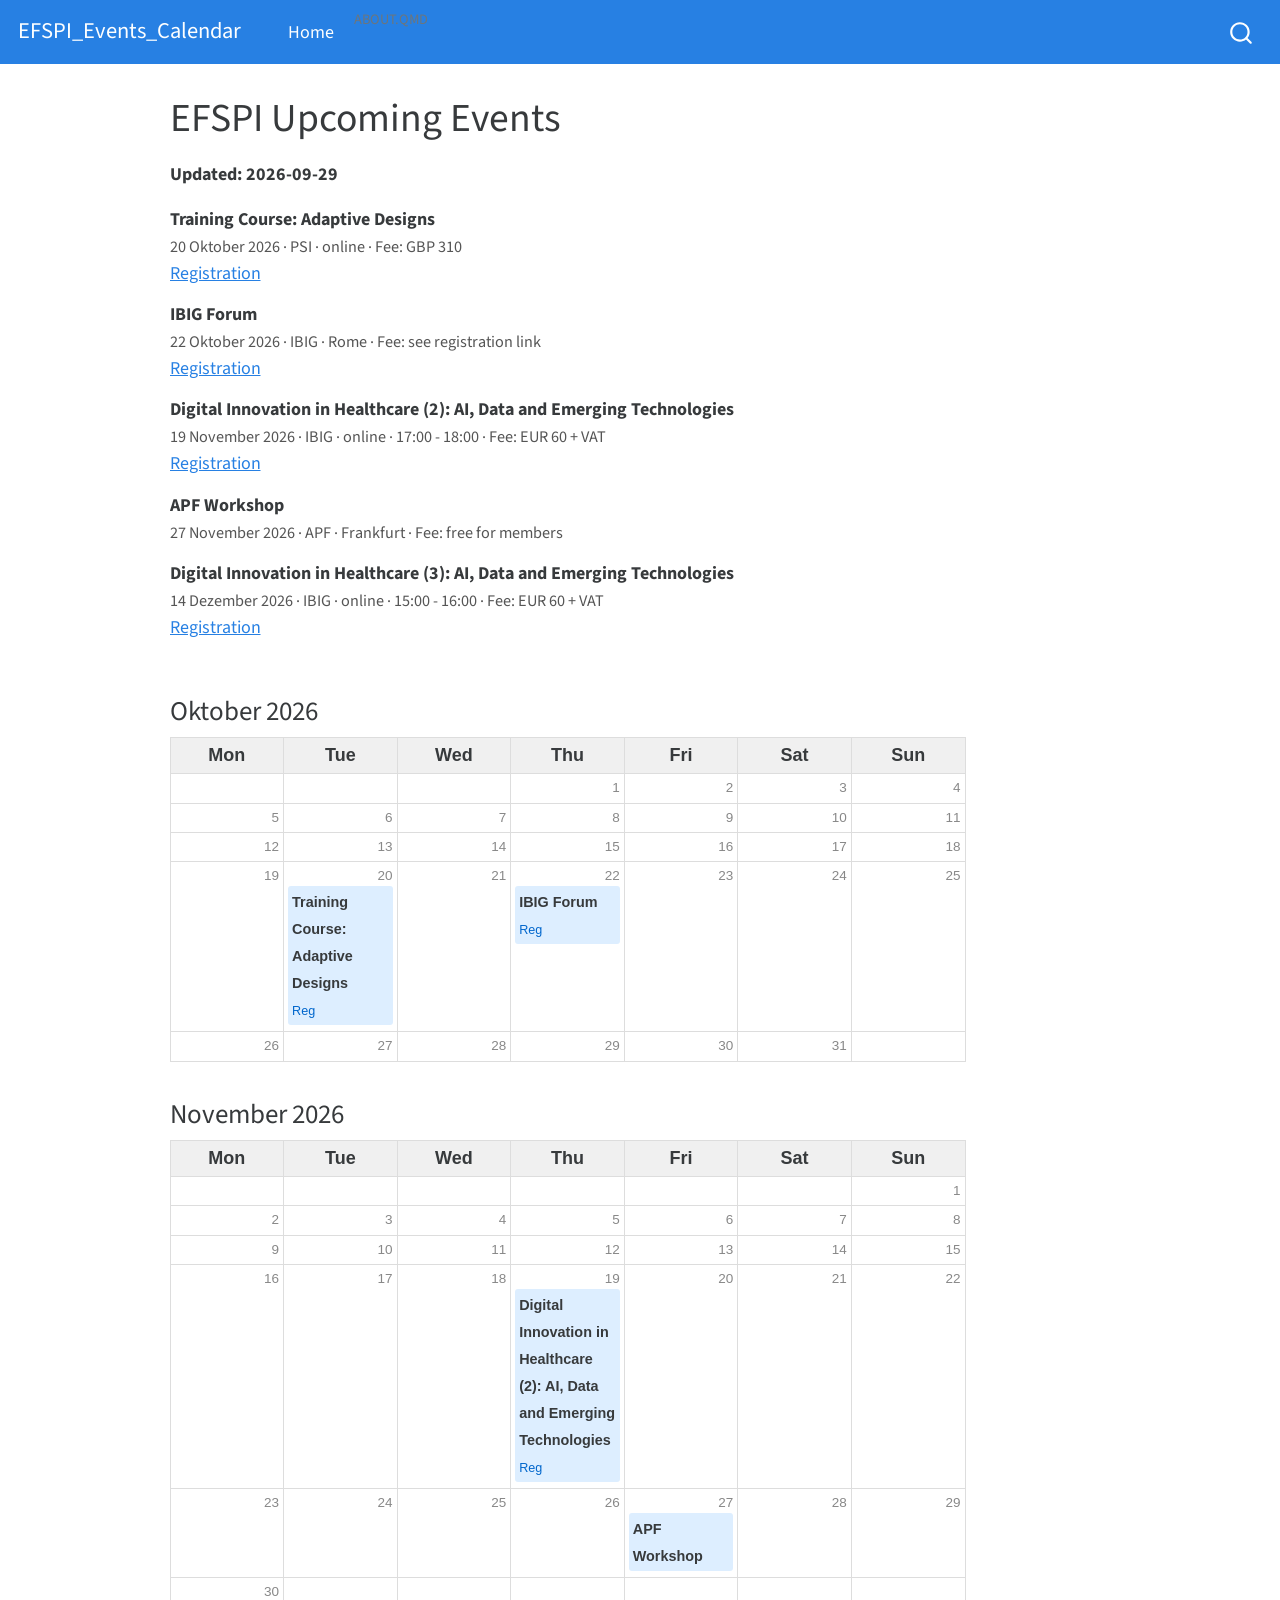
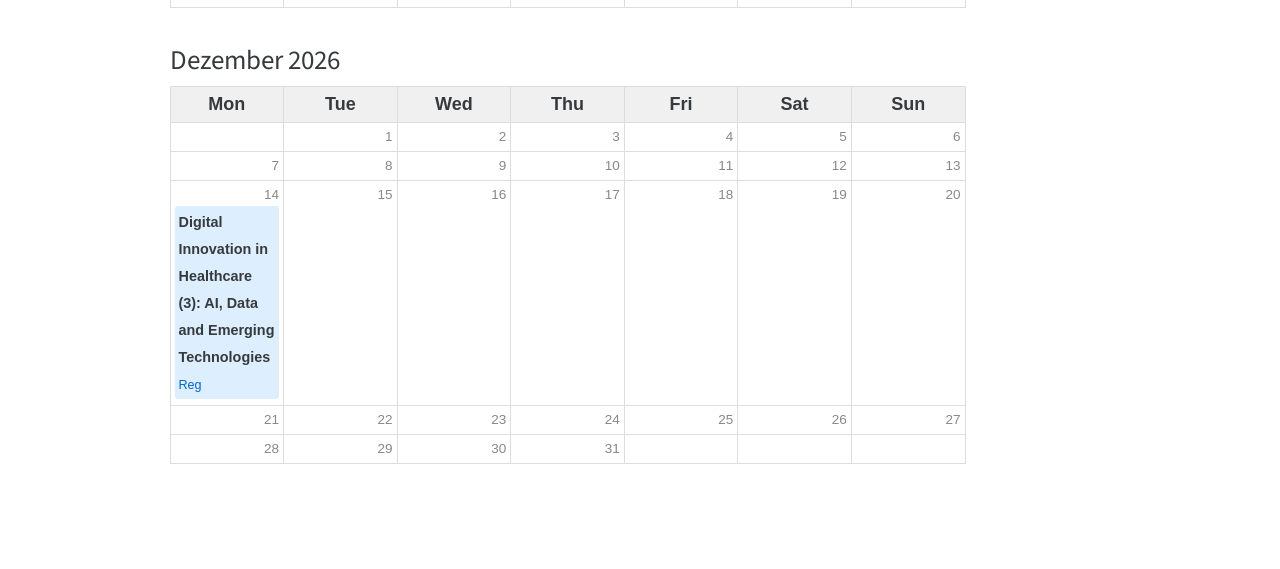
==== commit e12db431: "update" ====
--- a/docs/index.html
+++ b/docs/index.html
@@ -121,19 +121,12 @@
 <div class="cell">
 
 </div>
-<p><strong>Updated: 2026-09-23</strong></p>
+<p><strong>Updated: 2026-09-29</strong></p>
 <div class="cell">
 
 </div>
 <div class="cell-output-display">
 <ul style="list-style:none; padding-left:0;">
-<li style="margin-bottom:0.8em;">
-<strong>Making Estimands Work - Practical Approaches with Implementation in Data Standards</strong>
-<br>
-<span style="color:#555; font-size:0.9em;">29 September 2026 · PSI · online · 15:00 - 16:30 · Fee: free</span>
-<br>
-<a href="https://www.psiweb.org/events/event-item/2026/09/29/default-calendar/making-estimands-work---practical-approaches-with-implementation-in-data-standards__;!!Eu8ikxSnpXkBCg!ZnYE-4MUU38ZFe_chBltUeCgJdPd--goUozx1WuyBb1D4DlcqTXJ4Sy6slEdzy6hXQm02Gc2l-YIGMWHgOk6dEaZqAbaOb8753hrBzM$">Registration</a>
-</li>
 <li style="margin-bottom:0.8em;">
 <strong>Training Course: Adaptive Designs</strong>
 <br>
@@ -172,201 +165,6 @@
 </div>
 <div class="cell-output-display">
 
-<h3 style="margin-top:2rem" class="anchored">September 2026</h3>
-<table style="width:100%; border-collapse:collapse; table-layout:fixed;">
-<thead>
-<tr>
-<th style="width:14.28%; text-align:center; padding:4px;
-                           background:#f0f0f0; border:1px solid #ddd;">Mon</th>
-<th style="width:14.28%; text-align:center; padding:4px;
-                           background:#f0f0f0; border:1px solid #ddd;">Tue</th>
-<th style="width:14.28%; text-align:center; padding:4px;
-                           background:#f0f0f0; border:1px solid #ddd;">Wed</th>
-<th style="width:14.28%; text-align:center; padding:4px;
-                           background:#f0f0f0; border:1px solid #ddd;">Thu</th>
-<th style="width:14.28%; text-align:center; padding:4px;
-                           background:#f0f0f0; border:1px solid #ddd;">Fri</th>
-<th style="width:14.28%; text-align:center; padding:4px;
-                           background:#f0f0f0; border:1px solid #ddd;">Sat</th>
-<th style="width:14.28%; text-align:center; padding:4px;
-                           background:#f0f0f0; border:1px solid #ddd;">Sun</th>
-</tr>
-</thead>
-<tbody>
-<tr>
-<td style="border:1px solid #ddd;"></td>
-<td style="border:1px solid #ddd; vertical-align:top; padding:4px;
-                 min-height:60px; width:14.28%;">
-<div style="font-size:0.75em; color:#888;
-                               text-align:right;">1</div>
-</td>
-<td style="border:1px solid #ddd; vertical-align:top; padding:4px;
-                 min-height:60px; width:14.28%;">
-<div style="font-size:0.75em; color:#888;
-                               text-align:right;">2</div>
-</td>
-<td style="border:1px solid #ddd; vertical-align:top; padding:4px;
-                 min-height:60px; width:14.28%;">
-<div style="font-size:0.75em; color:#888;
-                               text-align:right;">3</div>
-</td>
-<td style="border:1px solid #ddd; vertical-align:top; padding:4px;
-                 min-height:60px; width:14.28%;">
-<div style="font-size:0.75em; color:#888;
-                               text-align:right;">4</div>
-</td>
-<td style="border:1px solid #ddd; vertical-align:top; padding:4px;
-                 min-height:60px; width:14.28%;">
-<div style="font-size:0.75em; color:#888;
-                               text-align:right;">5</div>
-</td>
-<td style="border:1px solid #ddd; vertical-align:top; padding:4px;
-                 min-height:60px; width:14.28%;">
-<div style="font-size:0.75em; color:#888;
-                               text-align:right;">6</div>
-</td>
-</tr>
-<tr>
-<td style="border:1px solid #ddd; vertical-align:top; padding:4px;
-                 min-height:60px; width:14.28%;">
-<div style="font-size:0.75em; color:#888;
-                               text-align:right;">7</div>
-</td>
-<td style="border:1px solid #ddd; vertical-align:top; padding:4px;
-                 min-height:60px; width:14.28%;">
-<div style="font-size:0.75em; color:#888;
-                               text-align:right;">8</div>
-</td>
-<td style="border:1px solid #ddd; vertical-align:top; padding:4px;
-                 min-height:60px; width:14.28%;">
-<div style="font-size:0.75em; color:#888;
-                               text-align:right;">9</div>
-</td>
-<td style="border:1px solid #ddd; vertical-align:top; padding:4px;
-                 min-height:60px; width:14.28%;">
-<div style="font-size:0.75em; color:#888;
-                               text-align:right;">10</div>
-</td>
-<td style="border:1px solid #ddd; vertical-align:top; padding:4px;
-                 min-height:60px; width:14.28%;">
-<div style="font-size:0.75em; color:#888;
-                               text-align:right;">11</div>
-</td>
-<td style="border:1px solid #ddd; vertical-align:top; padding:4px;
-                 min-height:60px; width:14.28%;">
-<div style="font-size:0.75em; color:#888;
-                               text-align:right;">12</div>
-</td>
-<td style="border:1px solid #ddd; vertical-align:top; padding:4px;
-                 min-height:60px; width:14.28%;">
-<div style="font-size:0.75em; color:#888;
-                               text-align:right;">13</div>
-</td>
-</tr>
-<tr>
-<td style="border:1px solid #ddd; vertical-align:top; padding:4px;
-                 min-height:60px; width:14.28%;">
-<div style="font-size:0.75em; color:#888;
-                               text-align:right;">14</div>
-</td>
-<td style="border:1px solid #ddd; vertical-align:top; padding:4px;
-                 min-height:60px; width:14.28%;">
-<div style="font-size:0.75em; color:#888;
-                               text-align:right;">15</div>
-</td>
-<td style="border:1px solid #ddd; vertical-align:top; padding:4px;
-                 min-height:60px; width:14.28%;">
-<div style="font-size:0.75em; color:#888;
-                               text-align:right;">16</div>
-</td>
-<td style="border:1px solid #ddd; vertical-align:top; padding:4px;
-                 min-height:60px; width:14.28%;">
-<div style="font-size:0.75em; color:#888;
-                               text-align:right;">17</div>
-</td>
-<td style="border:1px solid #ddd; vertical-align:top; padding:4px;
-                 min-height:60px; width:14.28%;">
-<div style="font-size:0.75em; color:#888;
-                               text-align:right;">18</div>
-</td>
-<td style="border:1px solid #ddd; vertical-align:top; padding:4px;
-                 min-height:60px; width:14.28%;">
-<div style="font-size:0.75em; color:#888;
-                               text-align:right;">19</div>
-</td>
-<td style="border:1px solid #ddd; vertical-align:top; padding:4px;
-                 min-height:60px; width:14.28%;">
-<div style="font-size:0.75em; color:#888;
-                               text-align:right;">20</div>
-</td>
-</tr>
-<tr>
-<td style="border:1px solid #ddd; vertical-align:top; padding:4px;
-                 min-height:60px; width:14.28%;">
-<div style="font-size:0.75em; color:#888;
-                               text-align:right;">21</div>
-</td>
-<td style="border:1px solid #ddd; vertical-align:top; padding:4px;
-                 min-height:60px; width:14.28%;">
-<div style="font-size:0.75em; color:#888;
-                               text-align:right;">22</div>
-</td>
-<td style="border:1px solid #ddd; vertical-align:top; padding:4px;
-                 min-height:60px; width:14.28%;">
-<div style="font-size:0.75em; color:#888;
-                               text-align:right;">23</div>
-</td>
-<td style="border:1px solid #ddd; vertical-align:top; padding:4px;
-                 min-height:60px; width:14.28%;">
-<div style="font-size:0.75em; color:#888;
-                               text-align:right;">24</div>
-</td>
-<td style="border:1px solid #ddd; vertical-align:top; padding:4px;
-                 min-height:60px; width:14.28%;">
-<div style="font-size:0.75em; color:#888;
-                               text-align:right;">25</div>
-</td>
-<td style="border:1px solid #ddd; vertical-align:top; padding:4px;
-                 min-height:60px; width:14.28%;">
-<div style="font-size:0.75em; color:#888;
-                               text-align:right;">26</div>
-</td>
-<td style="border:1px solid #ddd; vertical-align:top; padding:4px;
-                 min-height:60px; width:14.28%;">
-<div style="font-size:0.75em; color:#888;
-                               text-align:right;">27</div>
-</td>
-</tr>
-<tr>
-<td style="border:1px solid #ddd; vertical-align:top; padding:4px;
-                 min-height:60px; width:14.28%;">
-<div style="font-size:0.75em; color:#888;
-                               text-align:right;">28</div>
-</td>
-<td style="border:1px solid #ddd; vertical-align:top; padding:4px;
-                 min-height:60px; width:14.28%;">
-<div style="font-size:0.75em; color:#888;
-                               text-align:right;">29</div>
-<div style="background:#ddeeff; border-radius:3px;
-                     padding:2px 4px;
-                     margin-bottom:2px;">
-<strong style="font-size:0.8em;">Making Estimands Work - Practical Approaches with Implementation in Data Standards</strong>
-<br>
-<a href="https://www.psiweb.org/events/event-item/2026/09/29/default-calendar/making-estimands-work---practical-approaches-with-implementation-in-data-standards__;!!Eu8ikxSnpXkBCg!ZnYE-4MUU38ZFe_chBltUeCgJdPd--goUozx1WuyBb1D4DlcqTXJ4Sy6slEdzy6hXQm02Gc2l-YIGMWHgOk6dEaZqAbaOb8753hrBzM$" style="font-size:0.7em;">Reg</a>
-</div>
-</td>
-<td style="border:1px solid #ddd; vertical-align:top; padding:4px;
-                 min-height:60px; width:14.28%;">
-<div style="font-size:0.75em; color:#888;
-                               text-align:right;">30</div>
-</td>
-<td style="border:1px solid #ddd;"></td>
-<td style="border:1px solid #ddd;"></td>
-<td style="border:1px solid #ddd;"></td>
-<td style="border:1px solid #ddd;"></td>
-</tr>
-</tbody>
-</table>
 <h3 style="margin-top:2rem" class="anchored">Oktober 2026</h3>
 <table style="width:100%; border-collapse:collapse; table-layout:fixed;">
 <thead>
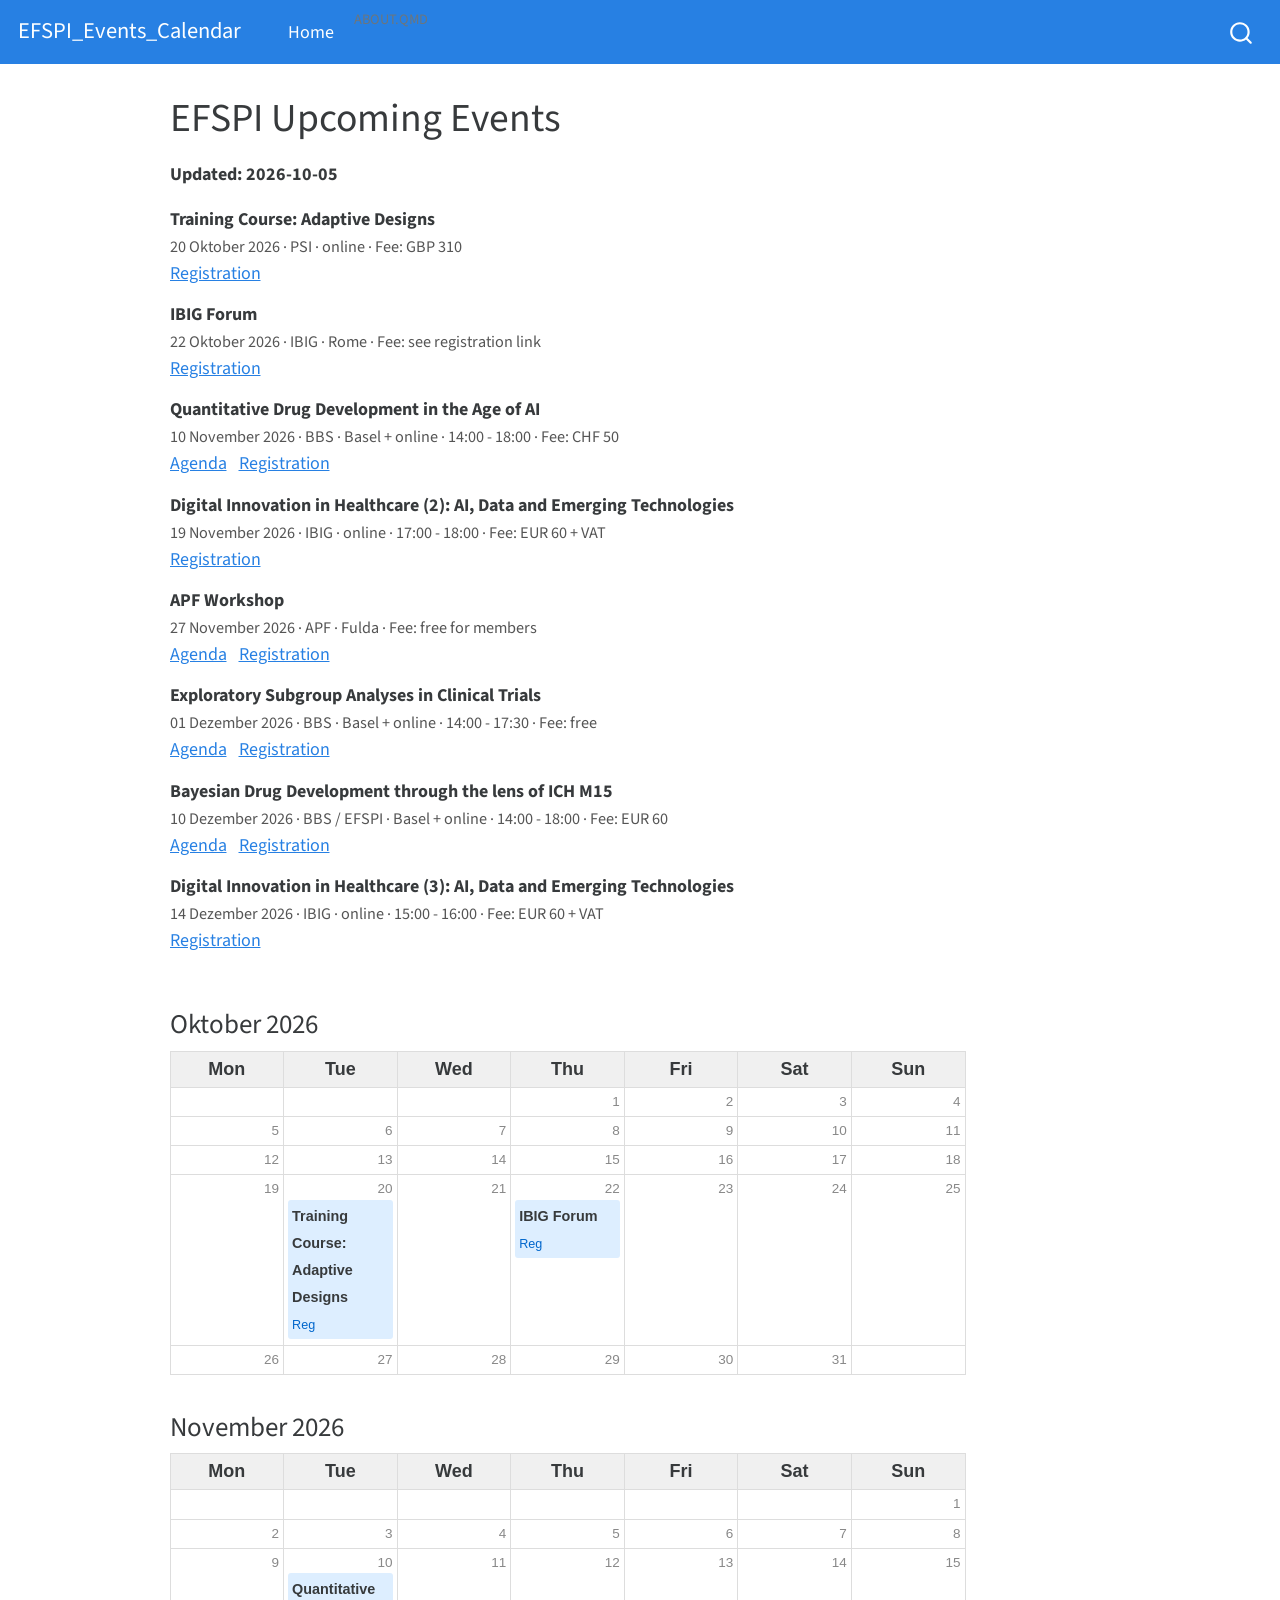
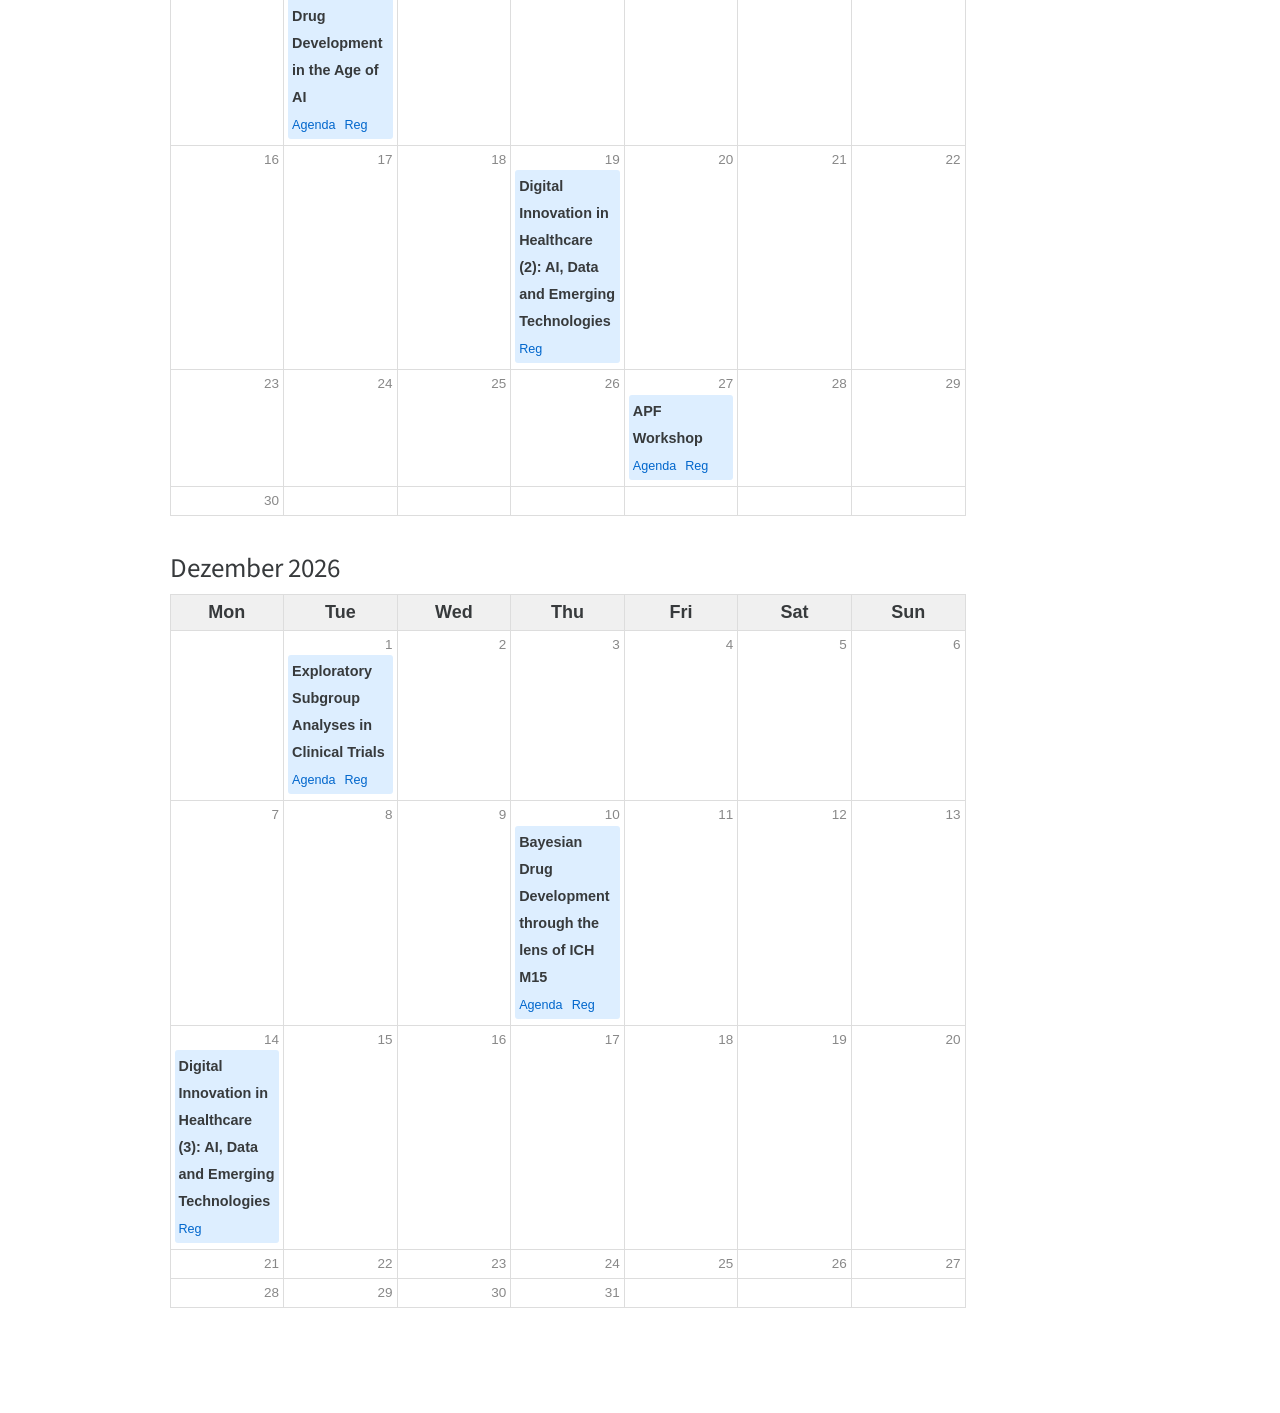
==== commit 8b4e703d: "update to events list" ====
--- a/docs/index.html
+++ b/docs/index.html
@@ -121,7 +121,7 @@
 <div class="cell">
 
 </div>
-<p><strong>Updated: 2026-09-29</strong></p>
+<p><strong>Updated: 2026-10-05</strong></p>
 <div class="cell">
 
 </div>
@@ -142,6 +142,14 @@
 <a href="https://eventi.linecongress.com/FrontEnd/index.php?job=CAMBIO_LINGUA&amp;SYSTEM_LINGUA=en&amp;center=REGISTRAZIONE__;!!Eu8ikxSnpXkBCg!cJTNL3lwAKtZ7hWJ_s9ypHmPSdzuYnQo1s8SMgA1jEizMlxwiY4vSqfa9BjDc6ctfJDakOF1p_NlqCm38WljlmKPu0xXmwSCoRz6$">Registration</a>
 </li>
 <li style="margin-bottom:0.8em;">
+<strong>Quantitative Drug Development in the Age of AI</strong>
+<br>
+<span style="color:#555; font-size:0.9em;">10 November 2026 · BBS · Basel + online · 14:00 - 18:00 · Fee: CHF 50</span>
+<br>
+<a href="https://baselbiometrics.github.io/home/docs/upcoming/20261110/agenda.pdf" style="margin-right:8px;">Agenda</a>
+<a href="https://docs.google.com/forms/d/e/1FAIpQLSdEyA85vPNxDv3ar6rOH6QfVFViEfapziahRXYNal53c-2NLw/viewform">Registration</a>
+</li>
+<li style="margin-bottom:0.8em;">
 <strong>Digital Innovation in Healthcare (2): AI, Data and Emerging Technologies</strong>
 <br>
 <span style="color:#555; font-size:0.9em;">19 November 2026 · IBIG · online · 17:00 - 18:00 · Fee: EUR 60 + VAT</span>
@@ -151,8 +159,26 @@
 <li style="margin-bottom:0.8em;">
 <strong>APF Workshop</strong>
 <br>
-<span style="color:#555; font-size:0.9em;">27 November 2026 · APF · Frankfurt · Fee: free for members</span>
-<br>
+<span style="color:#555; font-size:0.9em;">27 November 2026 · APF · Fulda · Fee: free for members</span>
+<br>
+<a href="https://www.biometrische-gesellschaft.de/pdf/APF_Conference_Agenda%202026%20Fulda_VL.pdf" style="margin-right:8px;">Agenda</a>
+<a href="https://forms.cloud.microsoft/Pages/ResponsePage.aspx?id=czWRwTbFE0y866Zxpm5yPJn785MmOGpFoCLmVLEcXzxUOUpNNkNXMkRVVEhITFJQWkZXMVo2NUE1Sy4u">Registration</a>
+</li>
+<li style="margin-bottom:0.8em;">
+<strong>Exploratory Subgroup Analyses in Clinical Trials</strong>
+<br>
+<span style="color:#555; font-size:0.9em;">01 Dezember 2026 · BBS · Basel + online · 14:00  - 17:30 · Fee: free</span>
+<br>
+<a href="https://baselbiometrics.github.io/home/docs/upcoming/20261201/agenda.pdf" style="margin-right:8px;">Agenda</a>
+<a href="https://forms.cloud.microsoft/pages/responsepage.aspx?id=Turct1DRoUuLKsiyenVSXCAIESSLFaJAphQ9wzm6v9tUQTFZUUYwU1hINTVRQkZLTEVYRUdBMkJCMi4u&amp;route=shorturl">Registration</a>
+</li>
+<li style="margin-bottom:0.8em;">
+<strong>Bayesian Drug Development through the lens of ICH M15</strong>
+<br>
+<span style="color:#555; font-size:0.9em;">10 Dezember 2026 · BBS / EFSPI · Basel + online · 14:00 - 18:00 · Fee: EUR 60</span>
+<br>
+<a href="https://baselbiometrics.github.io/home/docs/upcoming/20261210/agenda.pdf" style="margin-right:8px;">Agenda</a>
+<a href="https://www.efspi.org/product/bayesian-drug-development-through-the-lens-of-ich-m15/">Registration</a>
 </li>
 <li style="margin-bottom:0.8em;">
 <strong>Digital Innovation in Healthcare (3): AI, Data and Emerging Technologies</strong>
@@ -452,6 +478,14 @@
                  min-height:60px; width:14.28%;">
 <div style="font-size:0.75em; color:#888;
                                text-align:right;">10</div>
+<div style="background:#ddeeff; border-radius:3px;
+                     padding:2px 4px;
+                     margin-bottom:2px;">
+<strong style="font-size:0.8em;">Quantitative Drug Development in the Age of AI</strong>
+<br>
+<a href="https://baselbiometrics.github.io/home/docs/upcoming/20261110/agenda.pdf" style="font-size:0.7em; margin-right:4px;">Agenda</a>
+<a href="https://docs.google.com/forms/d/e/1FAIpQLSdEyA85vPNxDv3ar6rOH6QfVFViEfapziahRXYNal53c-2NLw/viewform" style="font-size:0.7em;">Reg</a>
+</div>
 </td>
 <td style="border:1px solid #ddd; vertical-align:top; padding:4px;
                  min-height:60px; width:14.28%;">
@@ -553,6 +587,8 @@
                      margin-bottom:2px;">
 <strong style="font-size:0.8em;">APF Workshop</strong>
 <br>
+<a href="https://www.biometrische-gesellschaft.de/pdf/APF_Conference_Agenda%202026%20Fulda_VL.pdf" style="font-size:0.7em; margin-right:4px;">Agenda</a>
+<a href="https://forms.cloud.microsoft/Pages/ResponsePage.aspx?id=czWRwTbFE0y866Zxpm5yPJn785MmOGpFoCLmVLEcXzxUOUpNNkNXMkRVVEhITFJQWkZXMVo2NUE1Sy4u" style="font-size:0.7em;">Reg</a>
 </div>
 </td>
 <td style="border:1px solid #ddd; vertical-align:top; padding:4px;
@@ -608,6 +644,14 @@
                  min-height:60px; width:14.28%;">
 <div style="font-size:0.75em; color:#888;
                                text-align:right;">1</div>
+<div style="background:#ddeeff; border-radius:3px;
+                     padding:2px 4px;
+                     margin-bottom:2px;">
+<strong style="font-size:0.8em;">Exploratory Subgroup Analyses in Clinical Trials</strong>
+<br>
+<a href="https://baselbiometrics.github.io/home/docs/upcoming/20261201/agenda.pdf" style="font-size:0.7em; margin-right:4px;">Agenda</a>
+<a href="https://forms.cloud.microsoft/pages/responsepage.aspx?id=Turct1DRoUuLKsiyenVSXCAIESSLFaJAphQ9wzm6v9tUQTFZUUYwU1hINTVRQkZLTEVYRUdBMkJCMi4u&amp;route=shorturl" style="font-size:0.7em;">Reg</a>
+</div>
 </td>
 <td style="border:1px solid #ddd; vertical-align:top; padding:4px;
                  min-height:60px; width:14.28%;">
@@ -655,6 +699,14 @@
                  min-height:60px; width:14.28%;">
 <div style="font-size:0.75em; color:#888;
                                text-align:right;">10</div>
+<div style="background:#ddeeff; border-radius:3px;
+                     padding:2px 4px;
+                     margin-bottom:2px;">
+<strong style="font-size:0.8em;">Bayesian Drug Development through the lens of ICH M15</strong>
+<br>
+<a href="https://baselbiometrics.github.io/home/docs/upcoming/20261210/agenda.pdf" style="font-size:0.7em; margin-right:4px;">Agenda</a>
+<a href="https://www.efspi.org/product/bayesian-drug-development-through-the-lens-of-ich-m15/" style="font-size:0.7em;">Reg</a>
+</div>
 </td>
 <td style="border:1px solid #ddd; vertical-align:top; padding:4px;
                  min-height:60px; width:14.28%;">
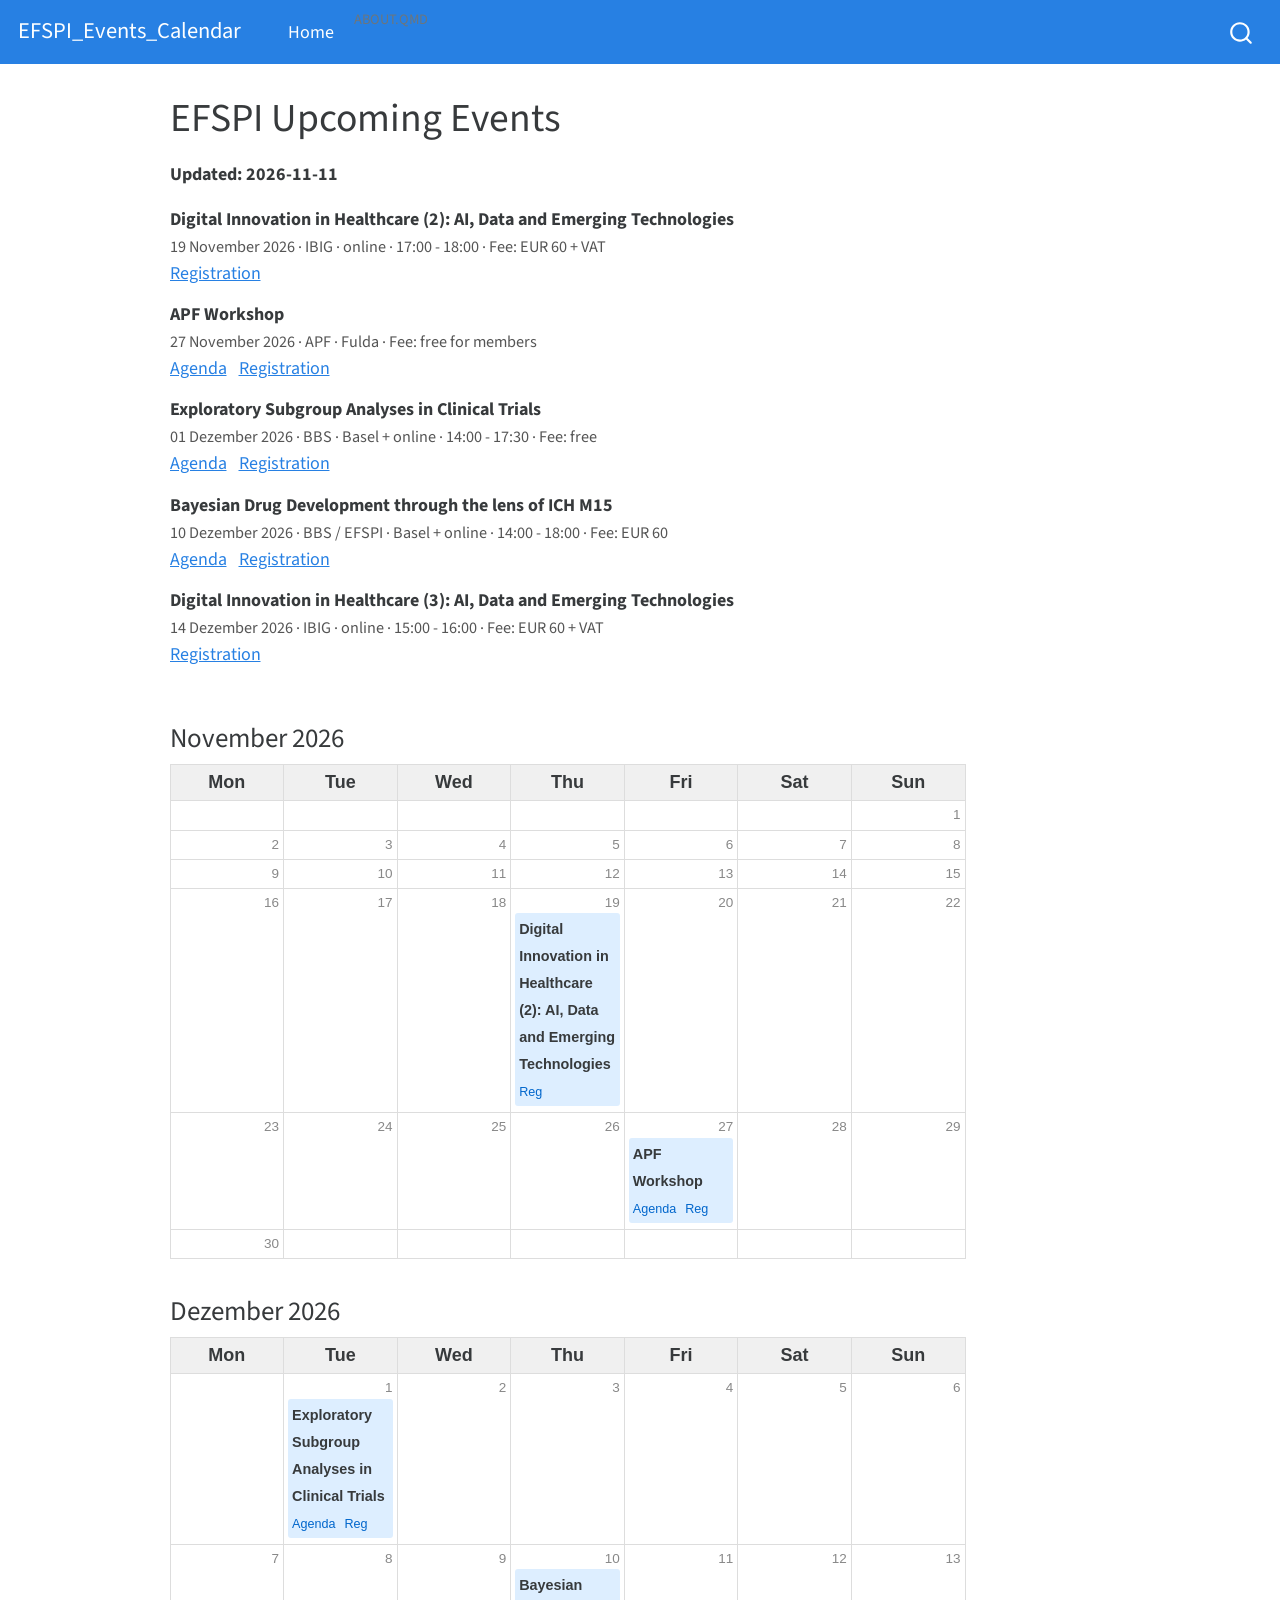
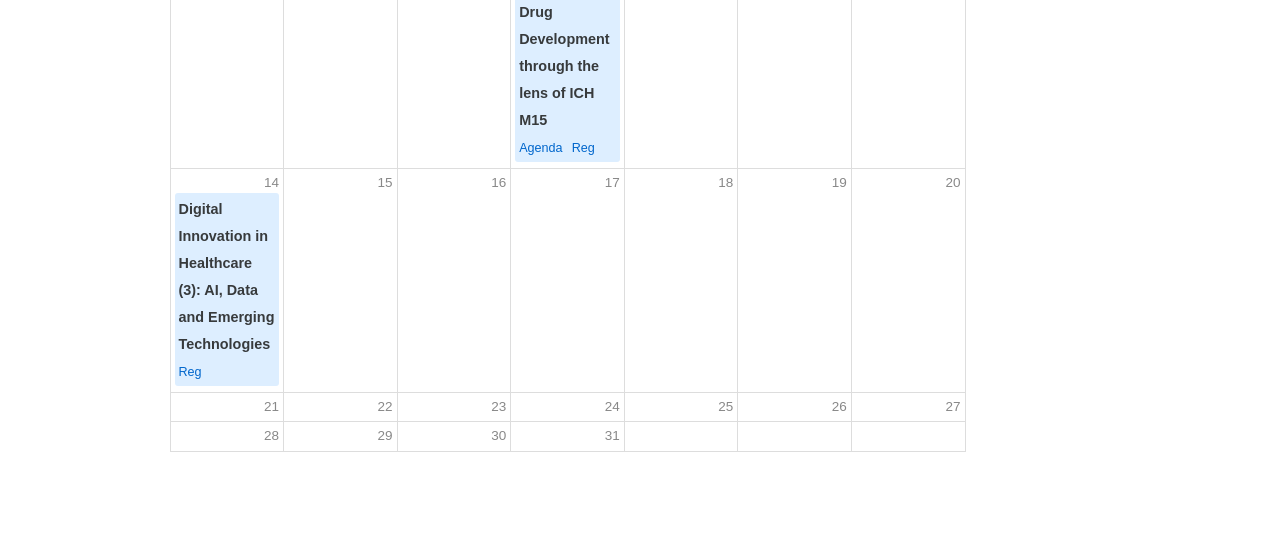
==== commit 61ce12ce: "Update 11-Nov-2026" ====
--- a/docs/index.html
+++ b/docs/index.html
@@ -121,34 +121,12 @@
 <div class="cell">
 
 </div>
-<p><strong>Updated: 2026-10-05</strong></p>
+<p><strong>Updated: 2026-11-11</strong></p>
 <div class="cell">
 
 </div>
 <div class="cell-output-display">
 <ul style="list-style:none; padding-left:0;">
-<li style="margin-bottom:0.8em;">
-<strong>Training Course: Adaptive Designs</strong>
-<br>
-<span style="color:#555; font-size:0.9em;">20 Oktober 2026 · PSI · online · Fee: GBP 310</span>
-<br>
-<a href="https://www.psiweb.org/events/event-item/2026/10/20/default-calendar/psi-training-course--adaptive-designs__;!!Eu8ikxSnpXkBCg!ZnYE-4MUU38ZFe_chBltUeCgJdPd--goUozx1WuyBb1D4DlcqTXJ4Sy6slEdzy6hXQm02Gc2l-YIGMWHgOk6dEaZqAbaOb871MA6efM$">Registration</a>
-</li>
-<li style="margin-bottom:0.8em;">
-<strong>IBIG Forum</strong>
-<br>
-<span style="color:#555; font-size:0.9em;">22 Oktober 2026 · IBIG · Rome · Fee: see registration link</span>
-<br>
-<a href="https://eventi.linecongress.com/FrontEnd/index.php?job=CAMBIO_LINGUA&amp;SYSTEM_LINGUA=en&amp;center=REGISTRAZIONE__;!!Eu8ikxSnpXkBCg!cJTNL3lwAKtZ7hWJ_s9ypHmPSdzuYnQo1s8SMgA1jEizMlxwiY4vSqfa9BjDc6ctfJDakOF1p_NlqCm38WljlmKPu0xXmwSCoRz6$">Registration</a>
-</li>
-<li style="margin-bottom:0.8em;">
-<strong>Quantitative Drug Development in the Age of AI</strong>
-<br>
-<span style="color:#555; font-size:0.9em;">10 November 2026 · BBS · Basel + online · 14:00 - 18:00 · Fee: CHF 50</span>
-<br>
-<a href="https://baselbiometrics.github.io/home/docs/upcoming/20261110/agenda.pdf" style="margin-right:8px;">Agenda</a>
-<a href="https://docs.google.com/forms/d/e/1FAIpQLSdEyA85vPNxDv3ar6rOH6QfVFViEfapziahRXYNal53c-2NLw/viewform">Registration</a>
-</li>
 <li style="margin-bottom:0.8em;">
 <strong>Digital Innovation in Healthcare (2): AI, Data and Emerging Technologies</strong>
 <br>
@@ -191,212 +169,6 @@
 </div>
 <div class="cell-output-display">
 
-<h3 style="margin-top:2rem" class="anchored">Oktober 2026</h3>
-<table style="width:100%; border-collapse:collapse; table-layout:fixed;">
-<thead>
-<tr>
-<th style="width:14.28%; text-align:center; padding:4px;
-                           background:#f0f0f0; border:1px solid #ddd;">Mon</th>
-<th style="width:14.28%; text-align:center; padding:4px;
-                           background:#f0f0f0; border:1px solid #ddd;">Tue</th>
-<th style="width:14.28%; text-align:center; padding:4px;
-                           background:#f0f0f0; border:1px solid #ddd;">Wed</th>
-<th style="width:14.28%; text-align:center; padding:4px;
-                           background:#f0f0f0; border:1px solid #ddd;">Thu</th>
-<th style="width:14.28%; text-align:center; padding:4px;
-                           background:#f0f0f0; border:1px solid #ddd;">Fri</th>
-<th style="width:14.28%; text-align:center; padding:4px;
-                           background:#f0f0f0; border:1px solid #ddd;">Sat</th>
-<th style="width:14.28%; text-align:center; padding:4px;
-                           background:#f0f0f0; border:1px solid #ddd;">Sun</th>
-</tr>
-</thead>
-<tbody>
-<tr>
-<td style="border:1px solid #ddd;"></td>
-<td style="border:1px solid #ddd;"></td>
-<td style="border:1px solid #ddd;"></td>
-<td style="border:1px solid #ddd; vertical-align:top; padding:4px;
-                 min-height:60px; width:14.28%;">
-<div style="font-size:0.75em; color:#888;
-                               text-align:right;">1</div>
-</td>
-<td style="border:1px solid #ddd; vertical-align:top; padding:4px;
-                 min-height:60px; width:14.28%;">
-<div style="font-size:0.75em; color:#888;
-                               text-align:right;">2</div>
-</td>
-<td style="border:1px solid #ddd; vertical-align:top; padding:4px;
-                 min-height:60px; width:14.28%;">
-<div style="font-size:0.75em; color:#888;
-                               text-align:right;">3</div>
-</td>
-<td style="border:1px solid #ddd; vertical-align:top; padding:4px;
-                 min-height:60px; width:14.28%;">
-<div style="font-size:0.75em; color:#888;
-                               text-align:right;">4</div>
-</td>
-</tr>
-<tr>
-<td style="border:1px solid #ddd; vertical-align:top; padding:4px;
-                 min-height:60px; width:14.28%;">
-<div style="font-size:0.75em; color:#888;
-                               text-align:right;">5</div>
-</td>
-<td style="border:1px solid #ddd; vertical-align:top; padding:4px;
-                 min-height:60px; width:14.28%;">
-<div style="font-size:0.75em; color:#888;
-                               text-align:right;">6</div>
-</td>
-<td style="border:1px solid #ddd; vertical-align:top; padding:4px;
-                 min-height:60px; width:14.28%;">
-<div style="font-size:0.75em; color:#888;
-                               text-align:right;">7</div>
-</td>
-<td style="border:1px solid #ddd; vertical-align:top; padding:4px;
-                 min-height:60px; width:14.28%;">
-<div style="font-size:0.75em; color:#888;
-                               text-align:right;">8</div>
-</td>
-<td style="border:1px solid #ddd; vertical-align:top; padding:4px;
-                 min-height:60px; width:14.28%;">
-<div style="font-size:0.75em; color:#888;
-                               text-align:right;">9</div>
-</td>
-<td style="border:1px solid #ddd; vertical-align:top; padding:4px;
-                 min-height:60px; width:14.28%;">
-<div style="font-size:0.75em; color:#888;
-                               text-align:right;">10</div>
-</td>
-<td style="border:1px solid #ddd; vertical-align:top; padding:4px;
-                 min-height:60px; width:14.28%;">
-<div style="font-size:0.75em; color:#888;
-                               text-align:right;">11</div>
-</td>
-</tr>
-<tr>
-<td style="border:1px solid #ddd; vertical-align:top; padding:4px;
-                 min-height:60px; width:14.28%;">
-<div style="font-size:0.75em; color:#888;
-                               text-align:right;">12</div>
-</td>
-<td style="border:1px solid #ddd; vertical-align:top; padding:4px;
-                 min-height:60px; width:14.28%;">
-<div style="font-size:0.75em; color:#888;
-                               text-align:right;">13</div>
-</td>
-<td style="border:1px solid #ddd; vertical-align:top; padding:4px;
-                 min-height:60px; width:14.28%;">
-<div style="font-size:0.75em; color:#888;
-                               text-align:right;">14</div>
-</td>
-<td style="border:1px solid #ddd; vertical-align:top; padding:4px;
-                 min-height:60px; width:14.28%;">
-<div style="font-size:0.75em; color:#888;
-                               text-align:right;">15</div>
-</td>
-<td style="border:1px solid #ddd; vertical-align:top; padding:4px;
-                 min-height:60px; width:14.28%;">
-<div style="font-size:0.75em; color:#888;
-                               text-align:right;">16</div>
-</td>
-<td style="border:1px solid #ddd; vertical-align:top; padding:4px;
-                 min-height:60px; width:14.28%;">
-<div style="font-size:0.75em; color:#888;
-                               text-align:right;">17</div>
-</td>
-<td style="border:1px solid #ddd; vertical-align:top; padding:4px;
-                 min-height:60px; width:14.28%;">
-<div style="font-size:0.75em; color:#888;
-                               text-align:right;">18</div>
-</td>
-</tr>
-<tr>
-<td style="border:1px solid #ddd; vertical-align:top; padding:4px;
-                 min-height:60px; width:14.28%;">
-<div style="font-size:0.75em; color:#888;
-                               text-align:right;">19</div>
-</td>
-<td style="border:1px solid #ddd; vertical-align:top; padding:4px;
-                 min-height:60px; width:14.28%;">
-<div style="font-size:0.75em; color:#888;
-                               text-align:right;">20</div>
-<div style="background:#ddeeff; border-radius:3px;
-                     padding:2px 4px;
-                     margin-bottom:2px;">
-<strong style="font-size:0.8em;">Training Course: Adaptive Designs</strong>
-<br>
-<a href="https://www.psiweb.org/events/event-item/2026/10/20/default-calendar/psi-training-course--adaptive-designs__;!!Eu8ikxSnpXkBCg!ZnYE-4MUU38ZFe_chBltUeCgJdPd--goUozx1WuyBb1D4DlcqTXJ4Sy6slEdzy6hXQm02Gc2l-YIGMWHgOk6dEaZqAbaOb871MA6efM$" style="font-size:0.7em;">Reg</a>
-</div>
-</td>
-<td style="border:1px solid #ddd; vertical-align:top; padding:4px;
-                 min-height:60px; width:14.28%;">
-<div style="font-size:0.75em; color:#888;
-                               text-align:right;">21</div>
-</td>
-<td style="border:1px solid #ddd; vertical-align:top; padding:4px;
-                 min-height:60px; width:14.28%;">
-<div style="font-size:0.75em; color:#888;
-                               text-align:right;">22</div>
-<div style="background:#ddeeff; border-radius:3px;
-                     padding:2px 4px;
-                     margin-bottom:2px;">
-<strong style="font-size:0.8em;">IBIG Forum</strong>
-<br>
-<a href="https://eventi.linecongress.com/FrontEnd/index.php?job=CAMBIO_LINGUA&amp;SYSTEM_LINGUA=en&amp;center=REGISTRAZIONE__;!!Eu8ikxSnpXkBCg!cJTNL3lwAKtZ7hWJ_s9ypHmPSdzuYnQo1s8SMgA1jEizMlxwiY4vSqfa9BjDc6ctfJDakOF1p_NlqCm38WljlmKPu0xXmwSCoRz6$" style="font-size:0.7em;">Reg</a>
-</div>
-</td>
-<td style="border:1px solid #ddd; vertical-align:top; padding:4px;
-                 min-height:60px; width:14.28%;">
-<div style="font-size:0.75em; color:#888;
-                               text-align:right;">23</div>
-</td>
-<td style="border:1px solid #ddd; vertical-align:top; padding:4px;
-                 min-height:60px; width:14.28%;">
-<div style="font-size:0.75em; color:#888;
-                               text-align:right;">24</div>
-</td>
-<td style="border:1px solid #ddd; vertical-align:top; padding:4px;
-                 min-height:60px; width:14.28%;">
-<div style="font-size:0.75em; color:#888;
-                               text-align:right;">25</div>
-</td>
-</tr>
-<tr>
-<td style="border:1px solid #ddd; vertical-align:top; padding:4px;
-                 min-height:60px; width:14.28%;">
-<div style="font-size:0.75em; color:#888;
-                               text-align:right;">26</div>
-</td>
-<td style="border:1px solid #ddd; vertical-align:top; padding:4px;
-                 min-height:60px; width:14.28%;">
-<div style="font-size:0.75em; color:#888;
-                               text-align:right;">27</div>
-</td>
-<td style="border:1px solid #ddd; vertical-align:top; padding:4px;
-                 min-height:60px; width:14.28%;">
-<div style="font-size:0.75em; color:#888;
-                               text-align:right;">28</div>
-</td>
-<td style="border:1px solid #ddd; vertical-align:top; padding:4px;
-                 min-height:60px; width:14.28%;">
-<div style="font-size:0.75em; color:#888;
-                               text-align:right;">29</div>
-</td>
-<td style="border:1px solid #ddd; vertical-align:top; padding:4px;
-                 min-height:60px; width:14.28%;">
-<div style="font-size:0.75em; color:#888;
-                               text-align:right;">30</div>
-</td>
-<td style="border:1px solid #ddd; vertical-align:top; padding:4px;
-                 min-height:60px; width:14.28%;">
-<div style="font-size:0.75em; color:#888;
-                               text-align:right;">31</div>
-</td>
-<td style="border:1px solid #ddd;"></td>
-</tr>
-</tbody>
-</table>
 <h3 style="margin-top:2rem" class="anchored">November 2026</h3>
 <table style="width:100%; border-collapse:collapse; table-layout:fixed;">
 <thead>
@@ -478,14 +250,6 @@
                  min-height:60px; width:14.28%;">
 <div style="font-size:0.75em; color:#888;
                                text-align:right;">10</div>
-<div style="background:#ddeeff; border-radius:3px;
-                     padding:2px 4px;
-                     margin-bottom:2px;">
-<strong style="font-size:0.8em;">Quantitative Drug Development in the Age of AI</strong>
-<br>
-<a href="https://baselbiometrics.github.io/home/docs/upcoming/20261110/agenda.pdf" style="font-size:0.7em; margin-right:4px;">Agenda</a>
-<a href="https://docs.google.com/forms/d/e/1FAIpQLSdEyA85vPNxDv3ar6rOH6QfVFViEfapziahRXYNal53c-2NLw/viewform" style="font-size:0.7em;">Reg</a>
-</div>
 </td>
 <td style="border:1px solid #ddd; vertical-align:top; padding:4px;
                  min-height:60px; width:14.28%;">
